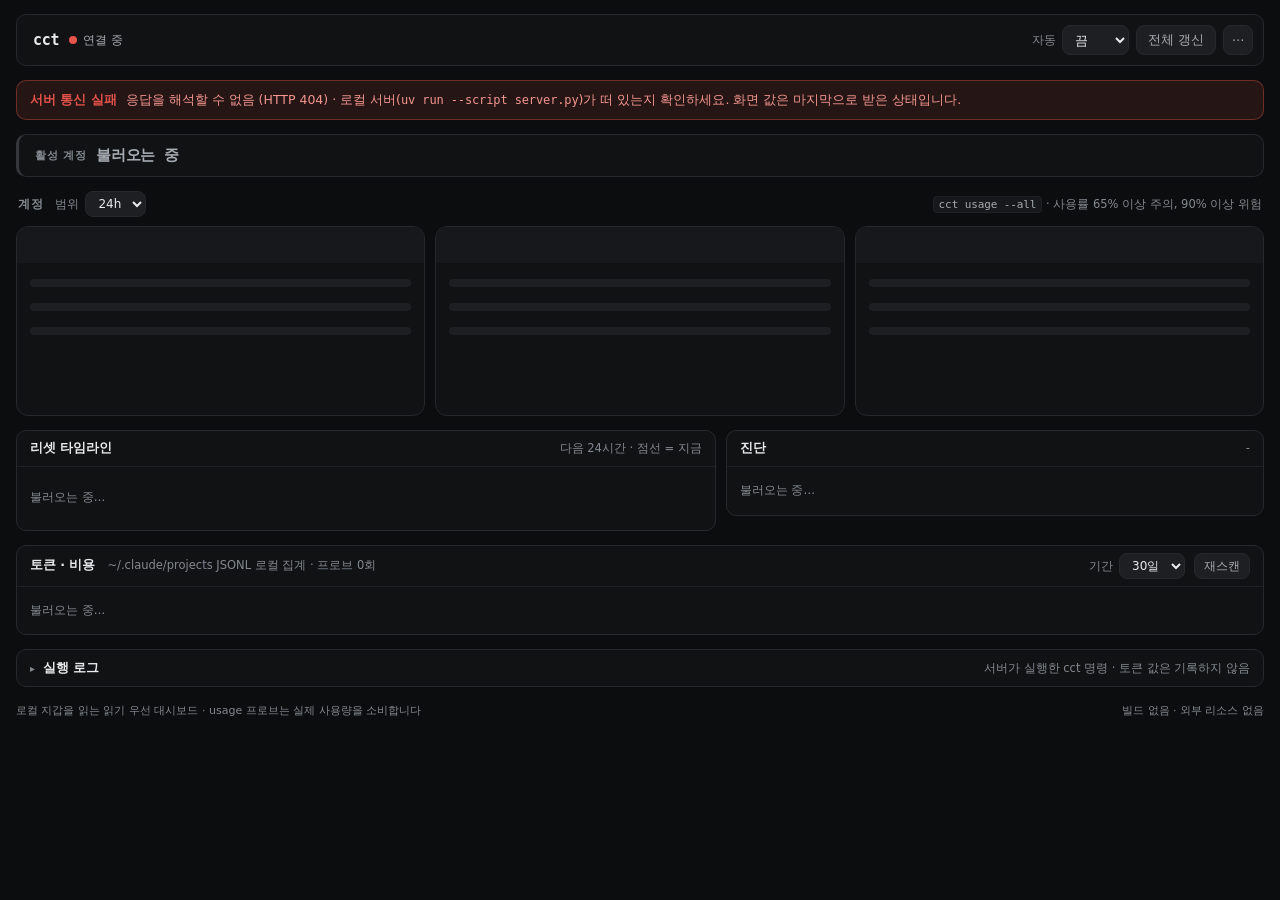
==== dashboard/web/index.html @ 80ccae63 "feat(dashboard): 사용률 히스토리·임계치 알림·JSONL 토큰 분석 (v0.2.0) 나중 티어로 미뤄 뒀던 3개 기능을 서버·웹에 얹는다. cct.sh 와 기존 API" ====
<!doctype html>
<html lang="ko">
<head>
<meta charset="utf-8">
<meta name="viewport" content="width=device-width, initial-scale=1">
<meta name="color-scheme" content="dark">
<meta name="theme-color" content="#0C0D0E">
<title>cct dashboard</title>
<link rel="icon" href="data:,">
<link rel="stylesheet" href="app.css">
</head>
<body>
<!-- Beszel 계열 리팩터링 (2026-09-16)
     상단 바 → 활성 계정 바 → 계정 카드 그리드 → 리셋/진단 → 실행 로그(접힘).
     데이터 계약(/api/state)과 액션 엔드포인트는 그대로다. -->
<div class="app">

  <header class="topbar">
    <div class="brand">
      <span class="wordmark">cct</span>
      <span class="conn" id="conn"><i class="dot idle"></i><span>연결 중</span></span>
    </div>
    <div class="tmeta" id="tmeta"></div>
    <div class="tctl">
      <label class="selwrap" for="sel-auto">자동
        <select id="sel-auto" title="자동 갱신 주기 - 프로브는 실제 사용량을 소비합니다">
          <option value="0">끔</option><option value="15">15분</option><option value="30">30분</option><option value="60">60분</option>
        </select>
      </label>
      <button class="btn" id="btn-refresh" title="cct usage --all - 등록된 모든 계정을 실프로브">전체 갱신</button>
      <details class="menu" id="menu-settings">
        <summary class="btn icon" title="설정" aria-label="설정" role="button">&#8943;</summary>
        <div class="pop">
          <button class="mi" id="btn-off" type="button">활성 해제 <span class="mono">cct off</span></button>
          <div class="sep"></div>
          <label class="mi swlabel"><input type="checkbox" id="chk-write"><span>쓰기 모드</span></label>
          <p class="note">켜면 계정 등록·이름변경·삭제가 보입니다. 토큰 값은 어떤 화면·로그에도 표시하지 않습니다.</p>
          <div class="sep"></div>
          <div class="mi setrow"><span>주의 임계</span><span class="setin"><input type="number" id="in-warn" min="1" max="98" step="1" title="1-98 - 위험 임계보다 작아야 합니다"><i>%</i></span></div>
          <div class="mi setrow"><span>위험 임계</span><span class="setin"><input type="number" id="in-crit" min="2" max="99" step="1" title="2-99 - 주의 임계보다 커야 합니다"><i>%</i></span></div>
          <div class="mi setrow"><span>macOS 알림</span><select id="sel-notify" title="임계 교차·프로브 실패 시 macOS 알림">
            <option value="off">끔</option><option value="crit">위험만</option><option value="warn">주의부터</option>
          </select></div>
          <p class="note">임계는 카드 색·배지·알림 스트립·macOS 알림이 함께 씁니다. 입력을 벗어나면 저장됩니다.</p>
        </div>
      </details>
    </div>
  </header>

  <section class="alertstrip" id="alertstrip" hidden></section>

  <div class="alert" id="err" hidden></div>

  <section class="activebar none" id="activebar">
    <div class="ab-main">
      <span class="ab-eyebrow">활성 계정</span>
      <span class="ab-label">불러오는 중</span>
    </div>
  </section>

  <section class="block">
    <div class="block-head">
      <div class="bh-left">
        <h2>계정</h2>
        <label class="selwrap" for="sel-hist">범위
          <select id="sel-hist" title="스파크라인 기간 - 저장된 히스토리만 읽습니다 (프로브 0회)">
            <option value="24" selected>24h</option><option value="48">48h</option><option value="168">7d</option>
          </select>
        </label>
      </div>
      <span class="hint" id="cards-hint"><code>cct usage --all</code> · 사용률 65% 이상 주의, 90% 이상 위험</span>
    </div>
    <div class="grid" id="cards">
      <div class="sk"><i></i><i></i><i></i><i></i></div>
      <div class="sk"><i></i><i></i><i></i><i></i></div>
      <div class="sk"><i></i><i></i><i></i><i></i></div>
    </div>
  </section>

  <section class="block cols">
    <div class="panel">
      <div class="p-head"><h3>리셋 타임라인</h3><span class="hint">다음 24시간 · 점선 = 지금</span></div>
      <div class="p-body">
        <div id="timeline"><p class="hint">불러오는 중…</p></div>
        <div class="legend" id="tl-legend"></div>
      </div>
    </div>
    <div class="panel">
      <div class="p-head"><h3>진단</h3><span class="hint" id="diag-sum">-</span></div>
      <div class="p-body"><div class="diag" id="doctor"><p class="hint">불러오는 중…</p></div></div>
      <div class="kvline" id="wallet-meta"></div>
    </div>
  </section>

  <section class="block">
    <div class="panel tok">
      <div class="p-head">
        <h3>토큰 · 비용</h3>
        <span class="hint">~/.claude/projects JSONL 로컬 집계 · 프로브 0회</span>
        <div class="tok-ctl">
          <span class="hint" id="tok-scanned"></span>
          <label class="selwrap" for="sel-tok-days">기간
            <select id="sel-tok-days">
              <option value="7">7일</option><option value="30" selected>30일</option><option value="60">60일</option>
            </select>
          </label>
          <button class="btn sm" id="btn-tok-scan" title="~/.claude/projects JSONL 을 다시 읽어 집계합니다 - 디스크 읽기만">재스캔</button>
        </div>
      </div>
      <div class="p-body tok-body" id="tok-body"><p class="hint">불러오는 중…</p></div>
    </div>
  </section>

  <details class="logblock" id="logblock">
    <summary>실행 로그 <span class="hint">서버가 실행한 cct 명령 · 토큰 값은 기록하지 않음</span></summary>
    <ul class="loglist" id="log"></ul>
  </details>

  <footer>
    <span>로컬 지갑을 읽는 읽기 우선 대시보드 · usage 프로브는 실제 사용량을 소비합니다</span>
    <span>빌드 없음 · 외부 리소스 없음</span>
  </footer>
</div>
<div class="toast" id="toast"></div>
<script src="app.js"></script>
</body>
</html>
---- dashboard/web/app.css ----
/* cct dashboard - Beszel 계열 시각 언어 (2026-09-16)
   원칙: 배경과 카드 표면의 명도 차를 최소로 두고 hairline 으로 면을 나눈다.
   강조색(테라코타)은 활성 계정과 주 액션 한 곳에만 쓴다.
   사용률은 얇은 수평 바 + 왼쪽 고정폭 숫자로 계정 간 비교가 되게 정렬한다.
   외부 리소스 0 - 시스템 폰트만 사용한다. 그림자·블러·그라디언트 없음. */
:root{
  /* 표면 - 거의 검은 배경 위에 한 단계 밝은 카드 */
  --bg:#0C0D0E; --surface:#111214; --surface-2:#17181B; --surface-3:#1D1F22;
  --line:#26282C; --line-soft:#1F2125; --line-strong:#34383D;
  /* 텍스트 - 순백 금지 */
  --fg:#E9EBED; --fg-2:#A7ADB4; --fg-dim:#828990;
  /* 강조 - Claude 계열 테라코타. 활성·주 액션 전용 */
  --accent:#D97757; --accent-hi:#E68B6C; --accent-tint:rgba(217,119,87,.13); --accent-line:rgba(217,119,87,.42);
  /* 의미 색 - 임계값 65 / 90 */
  --ok:#43A65F; --warn:#D8A21C; --bad:#E5544B;
  --ok-tint:rgba(67,166,95,.12); --warn-tint:rgba(216,162,28,.12); --bad-tint:rgba(229,84,75,.12);
  --font:-apple-system,BlinkMacSystemFont,"SF Pro Text","Segoe UI",Pretendard,"Apple SD Gothic Neo","Malgun Gothic",system-ui,sans-serif;
  --mono:ui-monospace,"SF Mono",SFMono-Regular,Menlo,"Cascadia Mono",Consolas,monospace;
  --r-card:12px; --r-panel:10px; --r-ctl:8px; --r-bar:6px; --r-pill:999px;
  --t:.14s cubic-bezier(.4,0,.2,1);
}
*{box-sizing:border-box}
html{-webkit-text-size-adjust:100%;color-scheme:dark}
html,body{margin:0;background:var(--bg);color:var(--fg);font:400 13px/1.5 var(--font);-webkit-font-smoothing:antialiased;font-variant-numeric:tabular-nums}
body{min-height:100vh}
.mono,code{font-family:var(--mono);font-size:12px;letter-spacing:-.01em}
::selection{background:var(--accent-tint);color:var(--fg)}
:focus-visible{outline:2px solid var(--accent);outline-offset:1px}
h1,h2,h3{margin:0;font-weight:600}

/* ── 컨트롤 ───────────────────────────────────────────────────────── */
.btn{font:500 12.5px/1 var(--font);color:var(--fg-2);background:var(--surface-3);border:1px solid var(--line);border-radius:var(--r-ctl);height:30px;padding:0 11px;cursor:pointer;display:inline-flex;align-items:center;justify-content:center;gap:6px;white-space:nowrap;transition:var(--t);transition-property:background-color,border-color,color}
.btn:hover:not(:disabled){background:#232629;border-color:var(--line-strong);color:var(--fg)}
.btn:disabled{opacity:.42;cursor:not-allowed}
.btn.sm{height:26px;padding:0 9px;font-size:12px}
.btn.icon{width:30px;padding:0}
.btn.sm.icon{width:26px}
.btn.accent{color:#1A0E08;background:var(--accent);border-color:transparent;font-weight:600}
.btn.accent:hover:not(:disabled){background:var(--accent-hi);border-color:transparent;color:#1A0E08}
.btn.ghost{background:transparent}
.btn.ghost:hover:not(:disabled){background:var(--surface-3)}
.btn.link-accent{color:var(--accent);border-color:var(--accent-line);background:transparent}
.btn.link-accent:hover:not(:disabled){background:var(--accent-tint);border-color:var(--accent);color:var(--accent-hi)}
.btn.danger{color:var(--bad)}
.btn.danger:hover:not(:disabled){background:var(--bad-tint);border-color:rgba(229,84,75,.4);color:var(--bad)}
select,input[type=text],input[type=password]{font:400 12.5px/1 var(--font);color:var(--fg);background:var(--surface-3);border:1px solid var(--line);border-radius:var(--r-ctl);height:30px;padding:0 8px;transition:var(--t);transition-property:border-color}
select:hover,input:hover{border-color:var(--line-strong)}
input::placeholder{color:var(--fg-dim)}
input[type=checkbox]{accent-color:var(--accent);width:14px;height:14px;margin:0}

/* ── 셸 ───────────────────────────────────────────────────────────── */
.app{max-width:1440px;margin:0 auto;padding:14px 16px 40px;display:flex;flex-direction:column;gap:14px}

/* 상단 바 - 떠 있는 카드형, 높이 52px, sticky·blur 없음 */
.topbar{display:flex;align-items:center;gap:10px 14px;min-height:52px;padding:8px 10px 8px 16px;background:var(--surface);border:1px solid var(--line);border-radius:var(--r-panel);flex-wrap:wrap}
.brand{display:flex;align-items:center;gap:10px;min-width:0}
.wordmark{font:600 15px/1 var(--mono);letter-spacing:-.02em;color:var(--fg)}
.conn{display:inline-flex;align-items:center;gap:6px;font-size:12px;color:var(--fg-2);white-space:nowrap}
.conn .bind{font-family:var(--mono);font-size:11.5px;color:var(--fg-dim)}
.tmeta{display:flex;align-items:center;gap:8px 14px;flex-wrap:wrap;min-width:0;font-size:12px;color:var(--fg-dim)}
.tmeta .item{display:inline-flex;align-items:center;gap:5px;white-space:nowrap}
.tmeta .item b{color:var(--fg-2);font-weight:500;font-family:var(--mono);font-size:11.5px}
.tmeta .item.hot b{color:var(--warn)}
.tctl{margin-left:auto;display:flex;align-items:center;gap:7px;flex-wrap:wrap}
.selwrap{display:inline-flex;align-items:center;gap:6px;font-size:12px;color:var(--fg-dim);white-space:nowrap}

/* 상태 점 - 8px, 색 + 텍스트를 항상 함께 쓴다 */
.dot{width:8px;height:8px;border-radius:50%;background:var(--fg-dim);flex:none;display:inline-block}
.dot.live{background:var(--ok)} .dot.fake{background:var(--warn)} .dot.off{background:var(--bad)}
.dot.on{background:var(--accent)} .dot.ok{background:var(--ok)} .dot.warn{background:var(--warn)} .dot.bad{background:var(--bad)}
.dot.idle{background:transparent;box-shadow:inset 0 0 0 1.5px var(--fg-dim)}

/* 드롭다운 메뉴 - details 기반 */
.menu{position:relative}
.menu>summary{list-style:none;cursor:pointer}
.menu>summary::-webkit-details-marker{display:none}
.menu[open]>summary{background:#232629;border-color:var(--line-strong);color:var(--fg)}
.pop{position:absolute;right:0;top:calc(100% + 6px);z-index:60;min-width:214px;background:var(--surface);border:1px solid var(--line-strong);border-radius:var(--r-panel);padding:5px;display:flex;flex-direction:column;gap:1px}
.pop .mi{display:flex;align-items:center;gap:8px;width:100%;height:30px;padding:0 9px;border:0;border-radius:6px;background:transparent;color:var(--fg-2);font:500 12.5px/1 var(--font);cursor:pointer;text-align:left;white-space:nowrap;transition:var(--t);transition-property:background-color,color}
.pop .mi:hover{background:var(--surface-2);color:var(--fg)}
.pop .mi:disabled{opacity:.4;cursor:not-allowed}
.pop .mi .mono{margin-left:auto;padding-left:14px;color:var(--fg-dim);font-size:11px}
.pop .mi.danger{color:var(--bad)}
.pop .mi.danger:hover{background:var(--bad-tint)}
.pop .sep{height:1px;background:var(--line);margin:4px 0}
.pop .note{margin:2px 5px 4px;font-size:11px;line-height:1.45;color:var(--fg-dim);white-space:normal}
/* 설정 메뉴의 입력 행 - 버튼(.mi) 레이아웃만 빌리고 호버·커서는 끈다 */
.pop .setrow{cursor:default}
.pop .setrow:hover{background:transparent;color:var(--fg-2)}
.pop .setrow>span:first-child{flex:1;white-space:nowrap}
.setin{display:inline-flex;align-items:center;gap:4px;color:var(--fg-dim)}
.setin i{font-style:normal;font-size:11px}
.pop .setrow input[type=number]{width:56px;height:24px;padding:0 7px;text-align:right;background:var(--surface-3);border:1px solid var(--line);border-radius:6px;color:var(--fg);font:500 12px/1 var(--mono);transition:var(--t);transition-property:border-color}
.pop .setrow input[type=number]:hover{border-color:var(--line-strong)}
.pop .setrow select{height:24px;font-size:12px;padding:0 6px}

/* ── 알림 ─────────────────────────────────────────────────────────── */
.alert{display:flex;align-items:flex-start;gap:9px;padding:10px 13px;border:1px solid rgba(229,84,75,.38);background:var(--bad-tint);border-radius:var(--r-panel);color:#F3968F;font-size:12.5px;line-height:1.45}
.alert b{color:var(--bad);font-weight:600}
.alert[hidden]{display:none}

/* ── 알림 스트립 - 활성 임계 교차·프로브 실패 (crit 우선 정렬은 서버) ── */
.alertstrip{display:flex;align-items:center;gap:6px 9px;flex-wrap:wrap;padding:8px 12px;background:var(--surface);border:1px solid rgba(216,162,28,.38);border-radius:var(--r-panel)}
.alertstrip.crit{border-color:rgba(229,84,75,.42)}
.alertstrip[hidden]{display:none}
.as-head{flex:none;font:600 10.5px/22px var(--font);letter-spacing:.07em;text-transform:uppercase}
.as-head.warn{color:var(--warn)} .as-head.bad{color:var(--bad)}
.as-list{display:flex;align-items:center;gap:6px;flex-wrap:wrap;min-width:0;flex:1 1 auto}
.apill{display:inline-flex;align-items:center;height:22px;padding:0 9px;border-radius:var(--r-pill);border:1px solid;font:600 11px/1 var(--mono);letter-spacing:-.01em;white-space:nowrap}
.apill.warn{color:var(--warn);border-color:rgba(216,162,28,.4);background:var(--warn-tint)}
.apill.bad{color:var(--bad);border-color:rgba(229,84,75,.4);background:var(--bad-tint)}
.ahist{flex:none;margin-left:auto}
.ahist .pop{min-width:272px;max-width:min(88vw,380px)}
.aev{display:flex;align-items:baseline;gap:8px;padding:5px 8px;font:400 11px/1.4 var(--mono);color:var(--fg-2)}
.aev+.aev{border-top:1px solid var(--line-soft)}
.aev .t{flex:none;color:var(--fg-dim)}
.aev .lv{flex:none;font-weight:600}
.aev .lv.ok{color:var(--ok)} .aev .lv.warn{color:var(--warn)} .aev .lv.bad{color:var(--bad)}
.aev .w{min-width:0;overflow:hidden;text-overflow:ellipsis;white-space:nowrap}

/* ── 활성 계정 바 ─────────────────────────────────────────────────── */
.activebar{display:flex;align-items:center;gap:10px 20px;flex-wrap:wrap;padding:12px 16px;background:var(--surface);border:1px solid var(--line);border-radius:var(--r-panel);border-left:3px solid var(--accent)}
.activebar.none{border-left-color:var(--line-strong)}
.ab-main{display:flex;align-items:center;gap:10px;min-width:0;flex-wrap:wrap}
.ab-eyebrow{font-size:10.5px;font-weight:600;letter-spacing:.07em;text-transform:uppercase;color:var(--fg-dim)}
.ab-label{font:600 20px/1.1 var(--mono);letter-spacing:-.02em;color:var(--accent)}
.activebar.none .ab-label{color:var(--fg-2);font-size:15px}
.ab-live{display:flex;align-items:center;gap:5px 14px;flex-wrap:wrap;font-size:12px;color:var(--fg-dim);min-width:0}
.ab-live .lk{display:inline-flex;align-items:baseline;gap:5px;white-space:nowrap}
.ab-live .lk b{font:500 12.5px/1 var(--mono);color:var(--fg-2)}
.ab-live .lk span{font:400 11px/1 var(--mono);color:var(--fg-dim)}
.ab-live .lk.stale b{color:var(--warn)}
.ab-act{margin-left:auto;display:flex;align-items:center;gap:8px;flex-wrap:wrap}
.ab-rec{font-size:12px;color:var(--fg-dim);text-align:right;line-height:1.45;min-width:0}
.ab-rec b{color:var(--fg-2);font-weight:500;font-family:var(--mono)}
.divider{width:1px;height:20px;background:var(--line);flex:none}

/* ── 블록 ─────────────────────────────────────────────────────────── */
.block{display:flex;flex-direction:column;gap:9px}
.block-head{display:flex;align-items:baseline;justify-content:space-between;gap:6px 14px;flex-wrap:wrap;padding:0 2px}
.block-head h2{font-size:12px;font-weight:600;letter-spacing:.06em;text-transform:uppercase;color:var(--fg-dim)}
.bh-left{display:flex;align-items:center;gap:12px;min-width:0}
.bh-left select{height:26px;font-size:12px}
.hint{font-size:11.5px;color:var(--fg-dim);line-height:1.45}
.hint code{background:var(--surface-2);border:1px solid var(--line-soft);border-radius:4px;padding:1px 5px;font-size:11px;color:var(--fg-2)}

/* ── 계정 카드 그리드 - 1 / 2 / 3 열, 모든 카드 같은 높이 ──────────── */
.grid{display:grid;grid-template-columns:1fr;gap:10px}
@media (min-width:660px){.grid{grid-template-columns:repeat(2,minmax(0,1fr))}}
@media (min-width:1080px){.grid{grid-template-columns:repeat(3,minmax(0,1fr))}}

.acct{display:flex;flex-direction:column;background:var(--surface);border:1px solid var(--line);border-radius:var(--r-card);overflow:hidden;transition:var(--t);transition-property:border-color}
.acct:hover{border-color:var(--line-strong)}
.acct.is-active{border-color:var(--accent-line)}
.acct.is-active:hover{border-color:var(--accent)}
.acct.is-dim .ac-metrics{opacity:.72}

/* 카드 헤더 - 얇은 띠 */
.ac-head{display:flex;align-items:center;gap:7px;min-height:36px;padding:6px 6px 6px 13px;background:var(--surface-2);border-bottom:1px solid var(--line-soft)}
.ac-head .lbl{font:600 13.5px/1.2 var(--mono);letter-spacing:-.01em;color:var(--fg);overflow:hidden;text-overflow:ellipsis;white-space:nowrap;min-width:0;max-width:11ch}
.acct.is-active .ac-head .lbl{color:var(--accent)}
.ac-badges{display:flex;align-items:center;gap:4px;flex-wrap:wrap;min-width:0}
.ac-head .menu{margin-left:auto;flex:none}

.badge{display:inline-flex;align-items:center;gap:4px;height:19px;padding:0 7px;border-radius:var(--r-pill);border:1px solid var(--line-strong);font:600 10.5px/1 var(--font);letter-spacing:.02em;color:var(--fg-dim);white-space:nowrap;max-width:100%;overflow:hidden;text-overflow:ellipsis}
.badge.acc{color:var(--accent);border-color:var(--accent-line);background:var(--accent-tint)}
.badge.ok{color:var(--ok);border-color:rgba(67,166,95,.4);background:var(--ok-tint)}
.badge.warn{color:var(--warn);border-color:rgba(216,162,28,.4);background:var(--warn-tint)}
.badge.bad{color:var(--bad);border-color:rgba(229,84,75,.4);background:var(--bad-tint)}

/* 미터 - [키 24] [값 40] [바 1fr] [리셋 106] 한 줄 30px, 모든 카드가 같은 좌표 */
.ac-metrics{flex:1 0 auto;display:flex;flex-direction:column}
.m{display:grid;grid-template-columns:24px 40px minmax(0,1fr) 126px;align-items:center;column-gap:9px;height:30px;padding:0 13px;border-bottom:1px solid var(--line-soft)}
.m .mk{font:500 11px/1 var(--mono);color:var(--fg-dim);letter-spacing:.02em}
.m .mk.warn,.m .mv.warn{color:var(--warn)}
.m .mk.bad,.m .mv.bad{color:var(--bad)}
.m .mv{font:500 12.5px/1 var(--mono);text-align:right;color:var(--fg);letter-spacing:-.02em}
.m .mv.na{color:var(--fg-dim)}
.m .mr{font:400 10.5px/1.25 var(--mono);text-align:right;color:var(--fg-dim);letter-spacing:-.02em;overflow:hidden;text-overflow:ellipsis;white-space:nowrap}
.m .mr.flag{color:var(--warn)}
.m .mr.bad{color:var(--bad)}
.track{height:8px;border-radius:var(--r-bar);background:var(--surface-3);box-shadow:inset 0 0 0 1px var(--line-soft);overflow:hidden}
.track>i{display:block;height:100%;border-radius:var(--r-bar);background:var(--ok)}
.track>i.w{background:var(--warn)} .track>i.c{background:var(--bad)} .track>i.n{background:var(--fg-dim)}
.track.na{background:transparent;box-shadow:inset 0 0 0 1px var(--line)}

/* 카드 상태 메모 - 미프로브·무효·미등록 */
.ac-note{padding:9px 13px;font-size:11.5px;line-height:1.5;color:var(--fg-dim);border-bottom:1px solid var(--line-soft)}
.ac-note.bad{color:#E39089}
.ac-note code{background:var(--surface-2);border:1px solid var(--line-soft);border-radius:4px;padding:1px 5px;color:var(--fg-2)}

/* 카드 스파크라인 - 7d 주황 · 5h 회색, 가로 기준선은 주의/위험 임계 */
.spark{padding:6px 13px 7px;border-bottom:1px solid var(--line-soft)}
.spark svg{display:block;width:100%;height:34px}
.spark .sp7{fill:none;stroke:var(--accent);stroke-width:1.6;stroke-linecap:round;stroke-linejoin:round;vector-effect:non-scaling-stroke}
.spark .sp5{fill:none;stroke:var(--fg-dim);stroke-width:1;opacity:.7;stroke-linecap:round;stroke-linejoin:round;vector-effect:non-scaling-stroke}
.spark .gw{stroke:var(--warn);stroke-width:1;opacity:.2;vector-effect:non-scaling-stroke}
.spark .gc{stroke:var(--bad);stroke-width:1;opacity:.2;vector-effect:non-scaling-stroke}

/* 카드 푸터 */
.ac-meta{display:flex;align-items:center;gap:4px 12px;flex-wrap:wrap;padding:8px 13px;font-size:11px;color:var(--fg-dim);border-bottom:1px solid var(--line-soft)}
.ac-meta .mi{display:inline-flex;align-items:center;gap:5px;min-width:0}
.ac-meta b{font-weight:500;color:var(--fg-2);font-family:var(--mono);font-size:11px;overflow:hidden;text-overflow:ellipsis;white-space:nowrap}
.ac-meta .mi span{font-size:10.5px;color:var(--fg-dim)}
.ac-meta b.ok{color:var(--ok)} .ac-meta b.bad{color:var(--bad)} .ac-meta b.warn{color:var(--warn)}
.ac-act{display:flex;align-items:center;gap:6px;padding:9px 13px;margin-top:auto;flex-wrap:wrap}

/* ── 하단 패널 ────────────────────────────────────────────────────── */
.cols{display:grid;grid-template-columns:1fr;gap:10px;align-items:start}
@media (min-width:980px){.cols{grid-template-columns:minmax(0,1.3fr) minmax(0,1fr)}}
.panel{background:var(--surface);border:1px solid var(--line);border-radius:var(--r-panel);display:flex;flex-direction:column;overflow:hidden}
.p-head{display:flex;align-items:center;gap:6px 12px;min-height:36px;padding:7px 13px;border-bottom:1px solid var(--line-soft);flex-wrap:wrap}
.p-head h3{font-size:12.5px;font-weight:600;color:var(--fg)}
.p-head .hint{margin-left:auto;text-align:right}
.p-body{padding:11px 13px 12px}
.p-body>.hint,.diag>.hint{margin:0;padding:4px 0}

/* 진단 - PASS 압축, WARN/FAIL 노출 */
.diag{display:flex;flex-direction:column;gap:5px}
.diag-row{display:grid;grid-template-columns:34px 74px minmax(0,1fr);align-items:baseline;column-gap:9px;padding:6px 8px;border-radius:7px;background:var(--surface-2);font-size:11.5px;line-height:1.45;border:1px solid transparent}
.diag-row .ic{font:700 9.5px/1.5 var(--font);text-align:left;letter-spacing:.04em;color:var(--fg-dim)}
.diag-row .nm{font:500 11.5px/1.4 var(--mono);color:var(--fg-2);overflow:hidden;text-overflow:ellipsis}
.diag-row .ds{color:var(--fg-dim);overflow-wrap:anywhere}
.diag-row.WARN{background:var(--warn-tint);border-color:rgba(216,162,28,.3)}
.diag-row.WARN .ic,.diag-row.WARN .nm{color:var(--warn)}
.diag-row.FAIL{background:var(--bad-tint);border-color:rgba(229,84,75,.32)}
.diag-row.FAIL .ic,.diag-row.FAIL .nm{color:var(--bad)}
.diag-row.PASS .ic{color:var(--ok)}
.fold{border:0;padding:0;background:none}
.fold>summary{list-style:none;cursor:pointer;display:inline-flex;align-items:center;gap:6px;font-size:11.5px;color:var(--fg-dim);padding:5px 2px;transition:var(--t);transition-property:color}
.fold>summary::-webkit-details-marker{display:none}
.fold>summary:hover{color:var(--fg-2)}
.fold>summary::before{content:"\25B8";font-size:10px;line-height:1;transition:transform var(--t)}
.fold[open]>summary::before{transform:rotate(90deg)}
.fold-body{display:flex;flex-direction:column;gap:5px;padding-top:5px}
.kvline{display:flex;flex-wrap:wrap;gap:4px 14px;padding:10px 13px;border-top:1px solid var(--line-soft);font-size:11px;color:var(--fg-dim);margin-top:auto}
.kvline:empty{display:none}
.kvline .kv{display:inline-flex;align-items:baseline;gap:5px;min-width:0}
.kvline b{font:500 11px/1.4 var(--mono);color:var(--fg-2);overflow-wrap:anywhere}

/* ── 토큰·비용 패널 - JSONL 로컬 집계 ─────────────────────────────── */
.tok .p-head .hint{margin-left:0}
.tok-ctl{margin-left:auto;display:flex;align-items:center;gap:9px;flex-wrap:wrap}
.tok-ctl select{height:26px;font-size:12px}
.tok-ctl #tok-scanned{font-family:var(--mono);font-size:11px;white-space:nowrap}
.tok-body{display:grid;grid-template-columns:1fr;gap:12px 18px;align-items:start}
@media (min-width:980px){.tok-body{grid-template-columns:minmax(0,1fr) minmax(0,1.08fr)}}
.tok-note{display:flex;align-items:center;gap:8px;font-size:12px;color:var(--fg-2);padding:4px 0}
.tchips{display:flex;gap:8px;flex-wrap:wrap}
.tchip{flex:1 1 110px;min-width:0;display:flex;flex-direction:column;gap:2px;padding:8px 11px 9px;background:var(--surface-2);border:1px solid var(--line-soft);border-radius:8px}
.tchip .tk{font:600 10.5px/1.4 var(--font);letter-spacing:.05em;text-transform:uppercase;color:var(--fg-dim);white-space:nowrap}
.tchip b{font:600 15.5px/1.15 var(--mono);letter-spacing:-.02em;color:var(--fg)}
.tchip .sub{font:400 10.5px/1.4 var(--mono);color:var(--fg-dim);white-space:nowrap;overflow:hidden;text-overflow:ellipsis}
.tok-chart{display:flex;align-items:flex-end;gap:2px;height:72px;margin-top:11px;border-bottom:1px solid var(--line)}
.tok-chart i{flex:1 1 0;min-width:1px;background:#41464C;border-radius:1.5px 1.5px 0 0}
.tok-chart i:hover{background:var(--fg-dim)}
.tok-chart i.zero{background:var(--surface-3)}
.tok-chart i.now{background:var(--accent)}
.tok-chart i.now:hover{background:var(--accent-hi)}
.tok-axis{display:flex;justify-content:space-between;font:400 10px/1.8 var(--mono);color:var(--fg-dim)}
.tok-table{width:100%;border-collapse:collapse;font:400 11.5px/1.35 var(--mono)}
.tok-table th{font:600 10.5px/1.4 var(--font);letter-spacing:.04em;color:var(--fg-dim);text-align:right;padding:2px 8px 6px;border-bottom:1px solid var(--line);white-space:nowrap}
.tok-table th:first-child{text-align:left;padding-left:2px}
.tok-table td{padding:6px 8px;text-align:right;color:var(--fg-2);border-bottom:1px solid var(--line-soft);white-space:nowrap}
.tok-table td.tm{text-align:left;color:var(--fg);max-width:236px;overflow:hidden;text-overflow:ellipsis;padding-left:2px}
.tok-table td.tc{color:var(--fg)}
.tok-table tr.sum td{border-bottom:0;border-top:1px solid var(--line);color:var(--fg)}
.tok-table tr.sum td.tm{color:var(--fg-dim);font:600 10.5px/1.4 var(--font);letter-spacing:.04em;text-transform:uppercase}
.tok-table .cx{display:none}
.tok-unk{margin:8px 0 0;padding:0 2px}

/* 리셋 타임라인 */
.tl-axis{position:relative;height:16px;margin-left:58px;border-bottom:1px solid var(--line-soft);font:400 10px/16px var(--mono);color:var(--fg-dim)}
.tl-axis span{position:absolute;top:0;transform:translateX(-50%)}
.tl-axis span:first-child{transform:none}
.tl-axis span:last-child{transform:translateX(-100%)}
.tl-row{display:grid;grid-template-columns:58px minmax(0,1fr);align-items:center;height:24px;font:500 11px/1 var(--mono);border-bottom:1px solid var(--line-soft)}
.tl-row:last-child{border-bottom:0}
.tl-row .who{color:var(--fg-2);overflow:hidden;text-overflow:ellipsis;white-space:nowrap;padding-right:6px}
.tl-row.act .who{color:var(--accent)}
.tl-track{position:relative;height:100%;border-left:1px dashed var(--line-strong)}
.tl-dot{position:absolute;width:9px;height:9px;border-radius:50%;transform:translate(-50%,-50%);border:2px solid var(--surface)}
.tl-dot.d5{background:var(--fg-2);top:50%} .tl-dot.d7{background:var(--accent);top:30%} .tl-dot.df{background:var(--warn);top:70%}
.legend{display:flex;flex-wrap:wrap;gap:5px 12px;align-items:center;font-size:11px;color:var(--fg-dim);margin-top:9px;line-height:1.5}
.legend i{display:inline-block;width:8px;height:8px;border-radius:50%;margin-right:5px;vertical-align:-1px}
.legend i.d5{background:var(--fg-2)} .legend i.d7{background:var(--accent)} .legend i.df{background:var(--warn)}

/* 실행 로그 - 기본 접힘 */
.logblock{background:var(--surface);border:1px solid var(--line);border-radius:var(--r-panel);overflow:hidden}
.logblock>summary{list-style:none;cursor:pointer;display:flex;align-items:center;gap:8px;min-height:36px;padding:7px 13px;font-size:12.5px;font-weight:600;color:var(--fg);transition:var(--t);transition-property:background-color}
.logblock>summary::-webkit-details-marker{display:none}
.logblock>summary:hover{background:var(--surface-2)}
.logblock>summary::before{content:"\25B8";font-size:10px;color:var(--fg-dim);transition:transform var(--t)}
.logblock[open]>summary{border-bottom:1px solid var(--line-soft)}
.logblock[open]>summary::before{transform:rotate(90deg)}
.logblock>summary .hint{margin-left:auto;font-weight:400}
.loglist{margin:0;padding:2px 0;list-style:none;max-height:280px;overflow:auto;font:400 11.5px/1.4 var(--mono)}
.loglist li{display:flex;align-items:center;gap:10px;padding:5px 13px;color:var(--fg-2)}
.loglist li+li{border-top:1px solid var(--line-soft)}
.loglist .t{width:60px;flex:none;color:var(--fg-dim)}
.loglist .c{flex:1;min-width:0;color:var(--fg);overflow-wrap:anywhere}
.loglist .rc{width:42px;flex:none;text-align:right;color:var(--ok)}
.loglist .rc.bad{color:var(--bad)}
.loglist .ms{width:52px;flex:none;text-align:right;color:var(--fg-dim)}

/* ── 쓰기 모드 ────────────────────────────────────────────────────── */
.write-only{display:none!important}
body.write .write-only{display:flex!important}
.acct.add{display:none;background:transparent;border-style:dashed}
body.write .acct.add{display:flex}
.acct.add form{display:flex;flex-direction:column;gap:8px;padding:12px 13px}
.acct.add input[type=text],.acct.add input[type=password]{width:100%}
.acct.add .row{display:flex;align-items:center;gap:8px;flex-wrap:wrap}
.acct.add .note{font-size:11px;color:var(--fg-dim);line-height:1.45}
.acct.add .swlabel{font-size:11px}
.swlabel{display:flex;align-items:center;gap:8px;cursor:pointer}

/* ── 빈 상태 · 로딩 스켈레톤 ──────────────────────────────────────── */
.empty{grid-column:1/-1;display:flex;flex-direction:column;align-items:center;justify-content:center;gap:7px;padding:36px 20px;text-align:center;background:var(--surface);border:1px dashed var(--line-strong);border-radius:var(--r-card);color:var(--fg-dim);font-size:12.5px;line-height:1.6}
.empty b{color:var(--fg-2);font-size:13.5px;font-weight:600}
.empty code{background:var(--surface-2);border:1px solid var(--line-soft);border-radius:4px;padding:2px 6px;color:var(--fg-2)}
.sk{background:var(--surface);border:1px solid var(--line);border-radius:var(--r-card);min-height:190px;overflow:hidden}
.sk i{display:block;height:8px;margin:16px 13px;border-radius:var(--r-bar);background:var(--surface-3);animation:pulse 1.5s ease-in-out infinite}
.sk i:first-child{height:36px;margin:0;border-radius:0;background:var(--surface-2);animation:none}
.sk i:nth-child(3){animation-delay:.12s} .sk i:nth-child(4){animation-delay:.24s}
@keyframes pulse{0%,100%{opacity:.5}50%{opacity:1}}

/* ── 토스트 · 스피너 · 푸터 ───────────────────────────────────────── */
.toast{position:fixed;left:50%;bottom:22px;transform:translateX(-50%);z-index:200;background:var(--surface-3);border:1px solid var(--line-strong);border-radius:var(--r-panel);padding:9px 14px;font-size:12.5px;font-weight:500;color:var(--fg);opacity:0;transition:opacity var(--t);pointer-events:none;max-width:92vw;text-align:center}
.toast.show{opacity:1}
.toast.bad{border-color:rgba(229,84,75,.5);color:#F3968F}
.spin{display:inline-block;width:10px;height:10px;border:1.5px solid currentColor;border-top-color:transparent;border-radius:50%;animation:sp .7s linear infinite;opacity:.8}
@keyframes sp{to{transform:rotate(360deg)}}
footer{display:flex;flex-wrap:wrap;gap:5px 16px;justify-content:space-between;padding-top:2px;font-size:11px;color:var(--fg-dim)}

/* ── 반응형 ───────────────────────────────────────────────────────── */
@media (max-width:860px){
  .tmeta{order:3;flex-basis:100%;padding-top:7px;border-top:1px solid var(--line-soft)}
}
@media (max-width:640px){
  .app{padding:10px 10px 30px;gap:10px}
  .topbar{padding:8px 8px 8px 12px;gap:8px}
  .activebar{padding:11px 13px}
  .ab-act{margin-left:0;flex-basis:100%}
  .ab-act .btn{flex:1 1 auto}
  .ab-rec{text-align:left;flex-basis:100%}
  .m{grid-template-columns:22px 38px minmax(0,1fr) 126px;column-gap:7px;padding:0 11px}
  .ac-head{padding-left:11px} .ac-note,.ac-meta,.ac-act,.spark{padding-left:11px;padding-right:11px}
  .tl-axis{margin-left:52px} .tl-row{grid-template-columns:52px minmax(0,1fr)}
  .diag-row{grid-template-columns:32px 64px minmax(0,1fr);column-gap:7px}
  .loglist .ms{display:none}
  /* 토큰 표는 가로 스크롤 대신 캐시 2열을 하나로 합쳐 줄인다 */
  .tok-table .cc{display:none}
  .tok-table .cx{display:table-cell}
  .tok-table td.tm{max-width:32vw}
  .tok-table th,.tok-table td{padding-left:5px;padding-right:5px}
}
@media (max-width:380px){
  .m{grid-template-columns:20px 33px minmax(0,1fr) 118px;column-gap:6px}
  .m .mr{font-size:10px}
}
@media (prefers-reduced-motion:reduce){
  *,*::before,*::after{transition:none!important;animation:none!important}
}
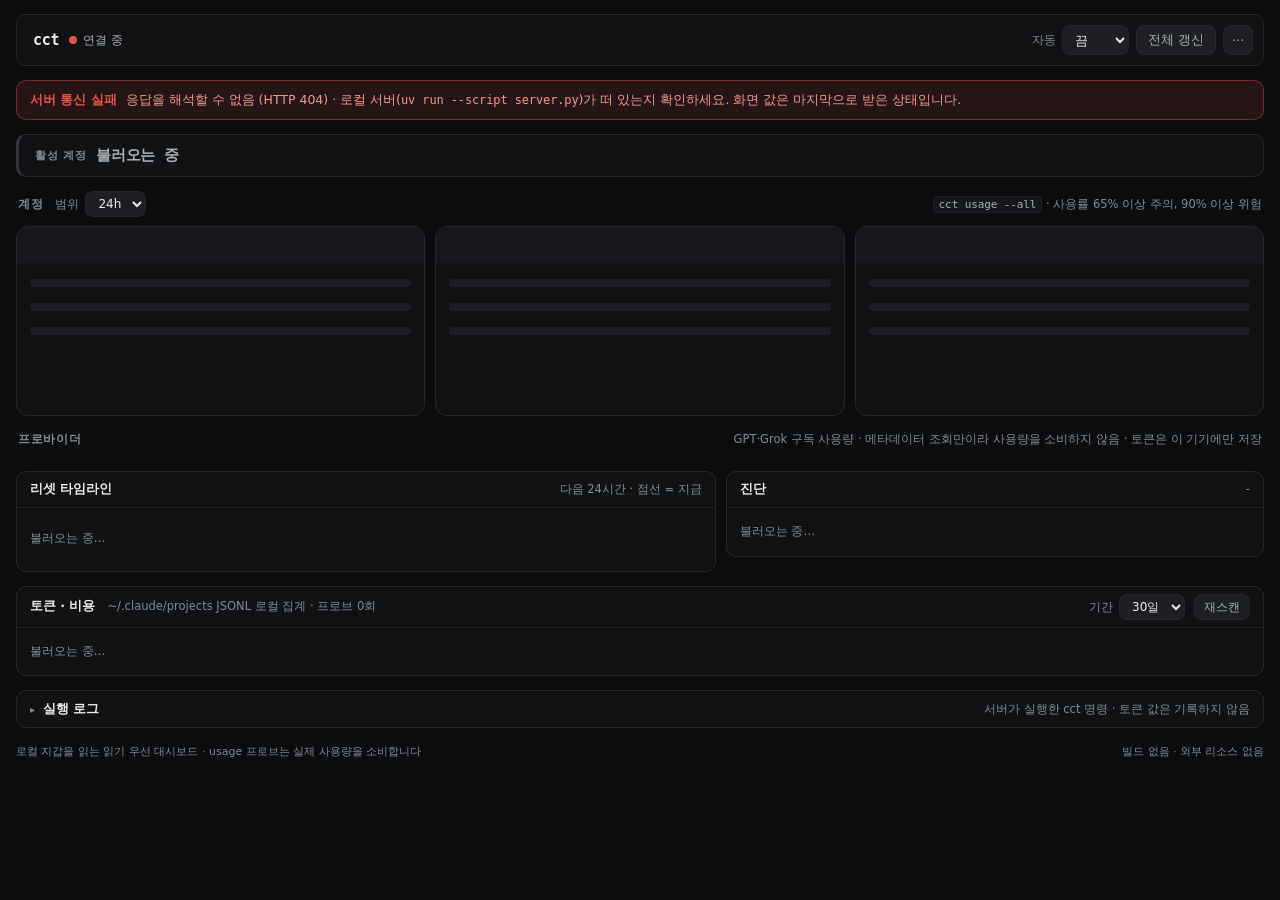
==== commit e9a09d2c: "feat(dashboard): GPT·Grok 구독 사용량 추적 - OAuth 온보딩 (v0.3.0) Claude 지갑 옆에서 ChatGPT/Codex(OpenAI)와 SuperG" ====
--- a/dashboard/web/index.html
+++ b/dashboard/web/index.html
@@ -77,6 +77,14 @@
     </div>
   </section>
 
+  <section class="block">
+    <div class="block-head">
+      <div class="bh-left"><h2>프로바이더</h2></div>
+      <span class="hint">GPT·Grok 구독 사용량 · 메타데이터 조회만이라 사용량을 소비하지 않음 · 토큰은 이 기기에만 저장</span>
+    </div>
+    <div class="grid" id="providers"></div>
+  </section>
+
   <section class="block cols">
     <div class="panel">
       <div class="p-head"><h3>리셋 타임라인</h3><span class="hint">다음 24시간 · 점선 = 지금</span></div>
--- a/dashboard/web/app.css
+++ b/dashboard/web/app.css
@@ -337,6 +337,22 @@
 @media (max-width:860px){
   .tmeta{order:3;flex-basis:100%;padding-top:7px;border-top:1px solid var(--line-soft)}
 }
+/* ── 프로바이더(GPT·Grok) 카드 - 계정 카드와 같은 골격, 온보딩만 전용 레이아웃 ── */
+.plogo{display:inline-flex;align-items:center;justify-content:center;width:22px;height:22px;color:var(--fg-2);flex:none}
+.plogo svg{width:16px;height:16px}
+.prov .ac-head .lbl{max-width:16ch}
+.prov-join{display:flex;flex-direction:column;align-items:center;text-align:center;gap:7px;padding:24px 18px 16px}
+.prov-join .plogo{width:44px;height:44px;border-radius:12px;background:var(--surface-2);border:1px solid var(--line);color:var(--fg)}
+.prov-join .plogo svg{width:24px;height:24px}
+.prov-join .pname{font:600 15px/1.2 var(--font);color:var(--fg)}
+.prov-join .pvendor{font-size:11.5px;color:var(--fg-dim);margin-top:-4px}
+.prov-join .btn{margin-top:6px}
+.prov-join .perr{font-size:11.5px;color:var(--bad);line-height:1.45}
+.prov-code{display:flex;gap:6px;width:100%;max-width:300px}
+.prov-code input{flex:1;min-width:0;height:26px;padding:0 8px;background:var(--surface-3);border:1px solid var(--line);border-radius:var(--r-ctl);color:var(--fg);font:400 11.5px/1 var(--mono)}
+.prov-code input:focus{border-color:var(--line-strong);outline:none}
+.prov-join .pnote{font-size:10.5px;color:var(--fg-dim);line-height:1.5;max-width:36ch}
+
 @media (max-width:640px){
   .app{padding:10px 10px 30px;gap:10px}
   .topbar{padding:8px 8px 8px 12px;gap:8px}
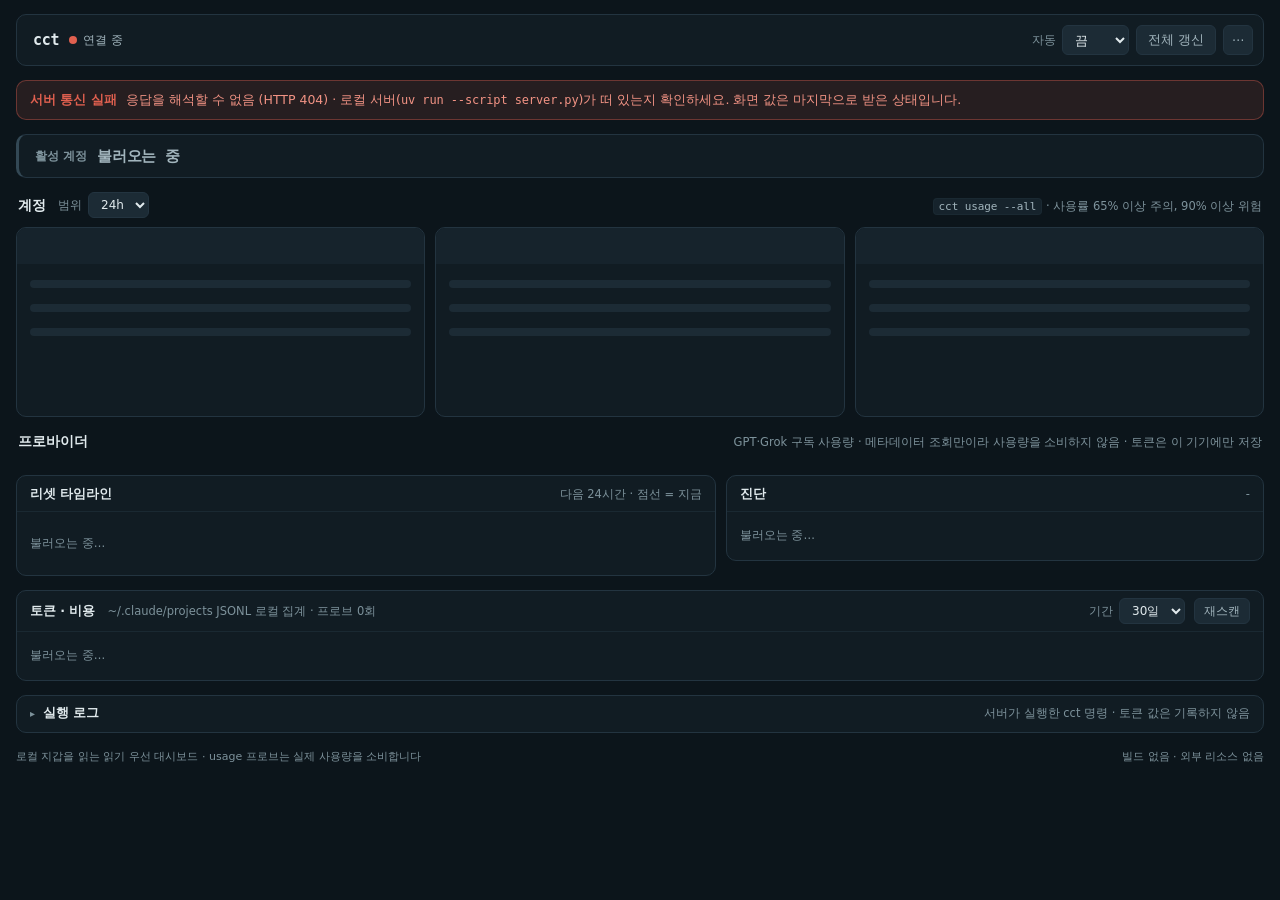
==== commit d1e9630b: "feat(dashboard): 야간 해도 팔레트로 색·디테일 리프레시 레이아웃과 app.js 는 그대로 두고 app.css 만 바꾼다.  - 표면: 무채색 near-black 에서" ====
--- a/dashboard/web/index.html
+++ b/dashboard/web/index.html
@@ -4,7 +4,7 @@
 <meta charset="utf-8">
 <meta name="viewport" content="width=device-width, initial-scale=1">
 <meta name="color-scheme" content="dark">
-<meta name="theme-color" content="#0C0D0E">
+<meta name="theme-color" content="#0C151B">
 <title>cct dashboard</title>
 <link rel="icon" href="data:,">
 <link rel="stylesheet" href="app.css">
--- a/dashboard/web/app.css
+++ b/dashboard/web/app.css
@@ -1,22 +1,23 @@
 /* cct dashboard - Beszel 계열 시각 언어 (2026-09-16)
    원칙: 배경과 카드 표면의 명도 차를 최소로 두고 hairline 으로 면을 나눈다.
-   강조색(테라코타)은 활성 계정과 주 액션 한 곳에만 쓴다.
+   강조색(해록색)은 활성 계정과 주 액션 한 곳에만 쓴다. 2026-09-23 야간 해도 팔레트로 교체.
    사용률은 얇은 수평 바 + 왼쪽 고정폭 숫자로 계정 간 비교가 되게 정렬한다.
    외부 리소스 0 - 시스템 폰트만 사용한다. 그림자·블러·그라디언트 없음. */
 :root{
-  /* 표면 - 거의 검은 배경 위에 한 단계 밝은 카드 */
-  --bg:#0C0D0E; --surface:#111214; --surface-2:#17181B; --surface-3:#1D1F22;
-  --line:#26282C; --line-soft:#1F2125; --line-strong:#34383D;
-  /* 텍스트 - 순백 금지 */
-  --fg:#E9EBED; --fg-2:#A7ADB4; --fg-dim:#828990;
-  /* 강조 - Claude 계열 테라코타. 활성·주 액션 전용 */
-  --accent:#D97757; --accent-hi:#E68B6C; --accent-tint:rgba(217,119,87,.13); --accent-line:rgba(217,119,87,.42);
-  /* 의미 색 - 임계값 65 / 90 */
-  --ok:#43A65F; --warn:#D8A21C; --bad:#E5544B;
-  --ok-tint:rgba(67,166,95,.12); --warn-tint:rgba(216,162,28,.12); --bad-tint:rgba(229,84,75,.12);
+  /* 표면 - 야간 해도(ECDIS night) 청흑. 중립 검정 대신 바다 쪽으로 기운 명도 계단 */
+  --bg:#0C151B; --surface:#111C23; --surface-2:#16232C; --surface-3:#1C2B35;
+  --line:#233440; --line-soft:#1A2932; --line-strong:#334855;
+  --fg:#E1EAED; --fg-2:#A2B5BD; --fg-dim:#7D929B;
+  /* 강조 - 옅은 해록색. 활성·주 액션 전용, 채움 버튼은 어두운 글자 */
+  --accent:#8FCBD5; --accent-hi:#AADAE2; --accent-tint:rgba(143,203,213,.12); --accent-line:rgba(143,203,213,.40);
+  /* 의미 색 - 부표 색: 해록 녹 / 특수표지 황 / 좌현표지 적 */
+  --ok:#4CAD7E; --warn:#D9A441; --bad:#E0604F;
+  --ok-tint:rgba(76,173,126,.12); --warn-tint:rgba(217,164,65,.12); --bad-tint:rgba(224,96,79,.12);
   --font:-apple-system,BlinkMacSystemFont,"SF Pro Text","Segoe UI",Pretendard,"Apple SD Gothic Neo","Malgun Gothic",system-ui,sans-serif;
   --mono:ui-monospace,"SF Mono",SFMono-Regular,Menlo,"Cascadia Mono",Consolas,monospace;
-  --r-card:12px; --r-panel:10px; --r-ctl:8px; --r-bar:6px; --r-pill:999px;
+  /* 수심 숫자 - 사용률·비용 값만 이탤릭 세리프 */
+  --snd:"Iowan Old Style","Palatino Linotype",Palatino,Georgia,serif;
+  --r-card:10px; --r-panel:10px; --r-ctl:6px; --r-bar:4px; --r-pill:999px;
   --t:.14s cubic-bezier(.4,0,.2,1);
 }
 *{box-sizing:border-box}
@@ -30,19 +31,19 @@
 
 /* ── 컨트롤 ───────────────────────────────────────────────────────── */
 .btn{font:500 12.5px/1 var(--font);color:var(--fg-2);background:var(--surface-3);border:1px solid var(--line);border-radius:var(--r-ctl);height:30px;padding:0 11px;cursor:pointer;display:inline-flex;align-items:center;justify-content:center;gap:6px;white-space:nowrap;transition:var(--t);transition-property:background-color,border-color,color}
-.btn:hover:not(:disabled){background:#232629;border-color:var(--line-strong);color:var(--fg)}
+.btn:hover:not(:disabled){background:#223340;border-color:var(--line-strong);color:var(--fg)}
 .btn:disabled{opacity:.42;cursor:not-allowed}
 .btn.sm{height:26px;padding:0 9px;font-size:12px}
 .btn.icon{width:30px;padding:0}
 .btn.sm.icon{width:26px}
-.btn.accent{color:#1A0E08;background:var(--accent);border-color:transparent;font-weight:600}
-.btn.accent:hover:not(:disabled){background:var(--accent-hi);border-color:transparent;color:#1A0E08}
+.btn.accent{color:#0A1D23;background:var(--accent);border-color:transparent;font-weight:600}
+.btn.accent:hover:not(:disabled){background:var(--accent-hi);border-color:transparent;color:#0A1D23}
 .btn.ghost{background:transparent}
 .btn.ghost:hover:not(:disabled){background:var(--surface-3)}
 .btn.link-accent{color:var(--accent);border-color:var(--accent-line);background:transparent}
 .btn.link-accent:hover:not(:disabled){background:var(--accent-tint);border-color:var(--accent);color:var(--accent-hi)}
 .btn.danger{color:var(--bad)}
-.btn.danger:hover:not(:disabled){background:var(--bad-tint);border-color:rgba(229,84,75,.4);color:var(--bad)}
+.btn.danger:hover:not(:disabled){background:var(--bad-tint);border-color:rgba(224,96,79,.4);color:var(--bad)}
 select,input[type=text],input[type=password]{font:400 12.5px/1 var(--font);color:var(--fg);background:var(--surface-3);border:1px solid var(--line);border-radius:var(--r-ctl);height:30px;padding:0 8px;transition:var(--t);transition-property:border-color}
 select:hover,input:hover{border-color:var(--line-strong)}
 input::placeholder{color:var(--fg-dim)}
@@ -74,7 +75,7 @@
 .menu{position:relative}
 .menu>summary{list-style:none;cursor:pointer}
 .menu>summary::-webkit-details-marker{display:none}
-.menu[open]>summary{background:#232629;border-color:var(--line-strong);color:var(--fg)}
+.menu[open]>summary{background:#223340;border-color:var(--line-strong);color:var(--fg)}
 .pop{position:absolute;right:0;top:calc(100% + 6px);z-index:60;min-width:214px;background:var(--surface);border:1px solid var(--line-strong);border-radius:var(--r-panel);padding:5px;display:flex;flex-direction:column;gap:1px}
 .pop .mi{display:flex;align-items:center;gap:8px;width:100%;height:30px;padding:0 9px;border:0;border-radius:6px;background:transparent;color:var(--fg-2);font:500 12.5px/1 var(--font);cursor:pointer;text-align:left;white-space:nowrap;transition:var(--t);transition-property:background-color,color}
 .pop .mi:hover{background:var(--surface-2);color:var(--fg)}
@@ -95,20 +96,20 @@
 .pop .setrow select{height:24px;font-size:12px;padding:0 6px}
 
 /* ── 알림 ─────────────────────────────────────────────────────────── */
-.alert{display:flex;align-items:flex-start;gap:9px;padding:10px 13px;border:1px solid rgba(229,84,75,.38);background:var(--bad-tint);border-radius:var(--r-panel);color:#F3968F;font-size:12.5px;line-height:1.45}
+.alert{display:flex;align-items:flex-start;gap:9px;padding:10px 13px;border:1px solid rgba(224,96,79,.38);background:var(--bad-tint);border-radius:var(--r-panel);color:#F29384;font-size:12.5px;line-height:1.45}
 .alert b{color:var(--bad);font-weight:600}
 .alert[hidden]{display:none}
 
 /* ── 알림 스트립 - 활성 임계 교차·프로브 실패 (crit 우선 정렬은 서버) ── */
-.alertstrip{display:flex;align-items:center;gap:6px 9px;flex-wrap:wrap;padding:8px 12px;background:var(--surface);border:1px solid rgba(216,162,28,.38);border-radius:var(--r-panel)}
-.alertstrip.crit{border-color:rgba(229,84,75,.42)}
+.alertstrip{display:flex;align-items:center;gap:6px 9px;flex-wrap:wrap;padding:8px 12px;background:var(--surface);border:1px solid rgba(217,164,65,.38);border-radius:var(--r-panel)}
+.alertstrip.crit{border-color:rgba(224,96,79,.42)}
 .alertstrip[hidden]{display:none}
 .as-head{flex:none;font:600 10.5px/22px var(--font);letter-spacing:.07em;text-transform:uppercase}
 .as-head.warn{color:var(--warn)} .as-head.bad{color:var(--bad)}
 .as-list{display:flex;align-items:center;gap:6px;flex-wrap:wrap;min-width:0;flex:1 1 auto}
 .apill{display:inline-flex;align-items:center;height:22px;padding:0 9px;border-radius:var(--r-pill);border:1px solid;font:600 11px/1 var(--mono);letter-spacing:-.01em;white-space:nowrap}
-.apill.warn{color:var(--warn);border-color:rgba(216,162,28,.4);background:var(--warn-tint)}
-.apill.bad{color:var(--bad);border-color:rgba(229,84,75,.4);background:var(--bad-tint)}
+.apill.warn{color:var(--warn);border-color:rgba(217,164,65,.4);background:var(--warn-tint)}
+.apill.bad{color:var(--bad);border-color:rgba(224,96,79,.4);background:var(--bad-tint)}
 .ahist{flex:none;margin-left:auto}
 .ahist .pop{min-width:272px;max-width:min(88vw,380px)}
 .aev{display:flex;align-items:baseline;gap:8px;padding:5px 8px;font:400 11px/1.4 var(--mono);color:var(--fg-2)}
@@ -164,9 +165,9 @@
 
 .badge{display:inline-flex;align-items:center;gap:4px;height:19px;padding:0 7px;border-radius:var(--r-pill);border:1px solid var(--line-strong);font:600 10.5px/1 var(--font);letter-spacing:.02em;color:var(--fg-dim);white-space:nowrap;max-width:100%;overflow:hidden;text-overflow:ellipsis}
 .badge.acc{color:var(--accent);border-color:var(--accent-line);background:var(--accent-tint)}
-.badge.ok{color:var(--ok);border-color:rgba(67,166,95,.4);background:var(--ok-tint)}
-.badge.warn{color:var(--warn);border-color:rgba(216,162,28,.4);background:var(--warn-tint)}
-.badge.bad{color:var(--bad);border-color:rgba(229,84,75,.4);background:var(--bad-tint)}
+.badge.ok{color:var(--ok);border-color:rgba(76,173,126,.4);background:var(--ok-tint)}
+.badge.warn{color:var(--warn);border-color:rgba(217,164,65,.4);background:var(--warn-tint)}
+.badge.bad{color:var(--bad);border-color:rgba(224,96,79,.4);background:var(--bad-tint)}
 
 /* 미터 - [키 24] [값 40] [바 1fr] [리셋 106] 한 줄 30px, 모든 카드가 같은 좌표 */
 .ac-metrics{flex:1 0 auto;display:flex;flex-direction:column}
@@ -186,7 +187,7 @@
 
 /* 카드 상태 메모 - 미프로브·무효·미등록 */
 .ac-note{padding:9px 13px;font-size:11.5px;line-height:1.5;color:var(--fg-dim);border-bottom:1px solid var(--line-soft)}
-.ac-note.bad{color:#E39089}
+.ac-note.bad{color:#EE8E80}
 .ac-note code{background:var(--surface-2);border:1px solid var(--line-soft);border-radius:4px;padding:1px 5px;color:var(--fg-2)}
 
 /* 카드 스파크라인 - 7d 주황 · 5h 회색, 가로 기준선은 주의/위험 임계 */
@@ -221,9 +222,9 @@
 .diag-row .ic{font:700 9.5px/1.5 var(--font);text-align:left;letter-spacing:.04em;color:var(--fg-dim)}
 .diag-row .nm{font:500 11.5px/1.4 var(--mono);color:var(--fg-2);overflow:hidden;text-overflow:ellipsis}
 .diag-row .ds{color:var(--fg-dim);overflow-wrap:anywhere}
-.diag-row.WARN{background:var(--warn-tint);border-color:rgba(216,162,28,.3)}
+.diag-row.WARN{background:var(--warn-tint);border-color:rgba(217,164,65,.3)}
 .diag-row.WARN .ic,.diag-row.WARN .nm{color:var(--warn)}
-.diag-row.FAIL{background:var(--bad-tint);border-color:rgba(229,84,75,.32)}
+.diag-row.FAIL{background:var(--bad-tint);border-color:rgba(224,96,79,.32)}
 .diag-row.FAIL .ic,.diag-row.FAIL .nm{color:var(--bad)}
 .diag-row.PASS .ic{color:var(--ok)}
 .fold{border:0;padding:0;background:none}
@@ -252,7 +253,7 @@
 .tchip b{font:600 15.5px/1.15 var(--mono);letter-spacing:-.02em;color:var(--fg)}
 .tchip .sub{font:400 10.5px/1.4 var(--mono);color:var(--fg-dim);white-space:nowrap;overflow:hidden;text-overflow:ellipsis}
 .tok-chart{display:flex;align-items:flex-end;gap:2px;height:72px;margin-top:11px;border-bottom:1px solid var(--line)}
-.tok-chart i{flex:1 1 0;min-width:1px;background:#41464C;border-radius:1.5px 1.5px 0 0}
+.tok-chart i{flex:1 1 0;min-width:1px;background:#3A5462;border-radius:1.5px 1.5px 0 0}
 .tok-chart i:hover{background:var(--fg-dim)}
 .tok-chart i.zero{background:var(--surface-3)}
 .tok-chart i.now{background:var(--accent)}
@@ -328,7 +329,7 @@
 /* ── 토스트 · 스피너 · 푸터 ───────────────────────────────────────── */
 .toast{position:fixed;left:50%;bottom:22px;transform:translateX(-50%);z-index:200;background:var(--surface-3);border:1px solid var(--line-strong);border-radius:var(--r-panel);padding:9px 14px;font-size:12.5px;font-weight:500;color:var(--fg);opacity:0;transition:opacity var(--t);pointer-events:none;max-width:92vw;text-align:center}
 .toast.show{opacity:1}
-.toast.bad{border-color:rgba(229,84,75,.5);color:#F3968F}
+.toast.bad{border-color:rgba(224,96,79,.5);color:#F29384}
 .spin{display:inline-block;width:10px;height:10px;border:1.5px solid currentColor;border-top-color:transparent;border-radius:50%;animation:sp .7s linear infinite;opacity:.8}
 @keyframes sp{to{transform:rotate(360deg)}}
 footer{display:flex;flex-wrap:wrap;gap:5px 16px;justify-content:space-between;padding-top:2px;font-size:11px;color:var(--fg-dim)}
@@ -340,6 +341,7 @@
 /* ── 프로바이더(GPT·Grok) 카드 - 계정 카드와 같은 골격, 온보딩만 전용 레이아웃 ── */
 .plogo{display:inline-flex;align-items:center;justify-content:center;width:22px;height:22px;color:var(--fg-2);flex:none}
 .plogo svg{width:16px;height:16px}
+.plogo.p-claude{color:#D97757} /* Claude 브랜드 원색 - 강조색과 분리 */
 .prov .ac-head .lbl{max-width:16ch}
 .prov-join{display:flex;flex-direction:column;align-items:center;text-align:center;gap:7px;padding:24px 18px 16px}
 .prov-join .plogo{width:44px;height:44px;border-radius:12px;background:var(--surface-2);border:1px solid var(--line);color:var(--fg)}
@@ -378,3 +380,26 @@
 @media (prefers-reduced-motion:reduce){
   *,*::before,*::after{transition:none!important;animation:none!important}
 }
+
+/* ── refine 시안: 디테일 덮어쓰기 ─────────────────────────────────── */
+/* 대문자 eyebrow 제거 - 문장형 라벨 */
+.as-head,.ab-eyebrow,.block-head h2,.tchip .tk,.tok-table tr.sum td.tm{text-transform:none;letter-spacing:0}
+.block-head h2{font-size:14px;color:var(--fg)}
+.ab-eyebrow{font-size:12px}
+.as-head{font-size:12px}
+.tchip .tk{font-size:11.5px;font-weight:500}
+/* 사용률 값 - 이탤릭 세리프 수심 숫자 */
+.m{grid-template-columns:24px 46px minmax(0,1fr) 126px}
+.m .mv{font:italic 400 16px/1 var(--snd);letter-spacing:0;font-variant-numeric:lining-nums tabular-nums}
+.tchip b{font:italic 400 21px/1.1 var(--snd);letter-spacing:0}
+.ab-live .lk b{font:italic 400 14px/1 var(--snd)}
+/* 미터 트랙에 주의/위험 눈금 (기본 65/90) */
+.track{height:6px;background-color:var(--surface-3);
+  background-image:linear-gradient(90deg,transparent calc(65% - 1px),var(--line-strong) calc(65% - 1px) 65%,transparent 65% calc(90% - 1px),var(--line-strong) calc(90% - 1px) 90%,transparent 90%)}
+.track>i{position:relative}
+/* 활성 카드 - 머리띠 상단 2px 강조선 */
+.acct.is-active .ac-head{box-shadow:inset 0 2px 0 var(--accent)}
+.acct.is-active{border-color:var(--line-strong)}
+/* 칩 배경은 표면과 같은 톤으로 한 단계만 */
+.tchip{background:transparent;border-color:var(--line)}
+@media (max-width:640px){.m{grid-template-columns:22px 42px minmax(0,1fr) 126px;column-gap:7px}}
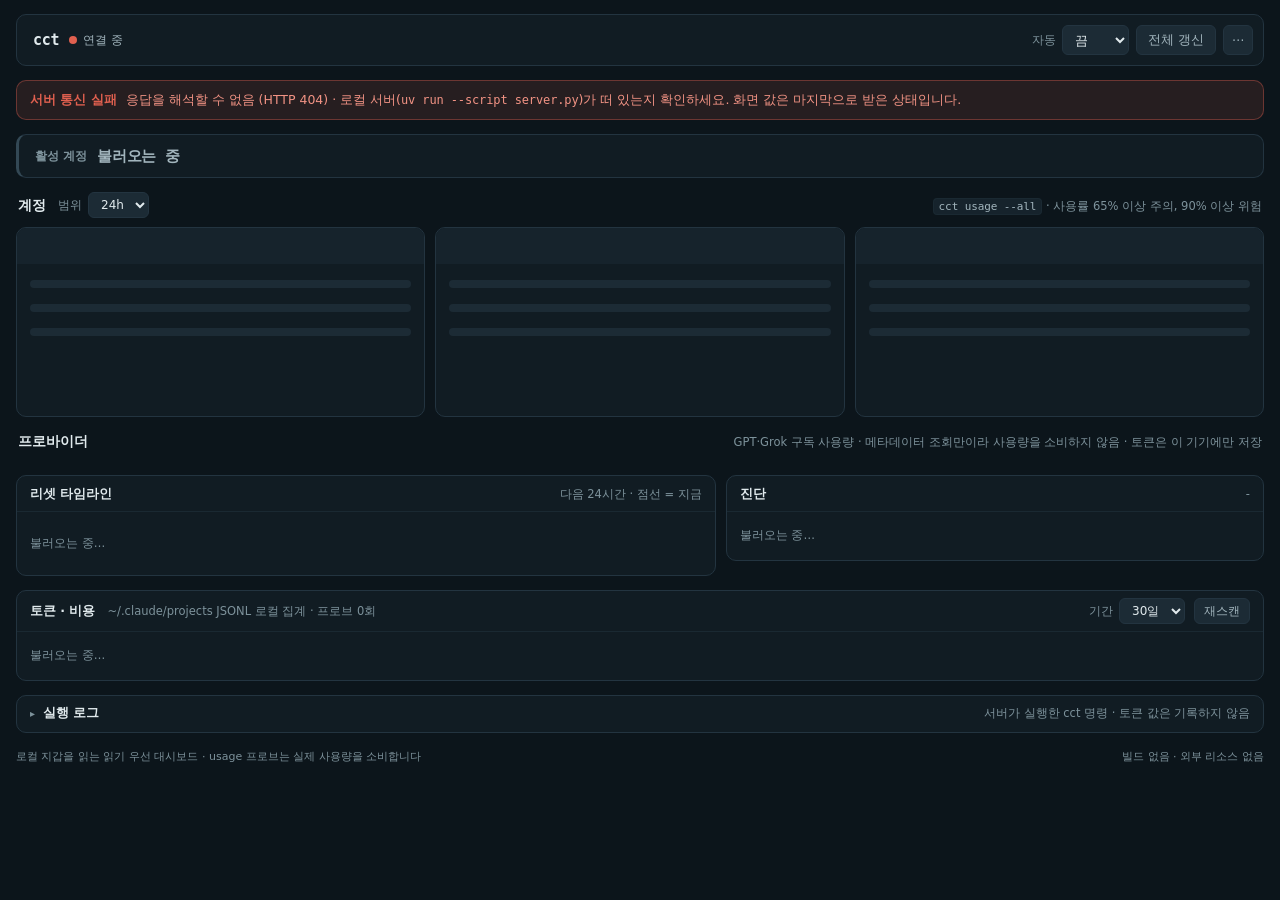
==== commit 0dcb1747: "feat(dashboard): 세션 중 사용률을 statusline 캐시에서 읽어 반영 - 5분 조회 호출 제거 Claude Code 가 응답마다 쓰는 statusline 캐시(~" ====
--- a/dashboard/web/index.html
+++ b/dashboard/web/index.html
@@ -13,7 +13,7 @@
 <!-- Beszel 계열 리팩터링 (2026-09-16)
      상단 바 → 활성 계정 바 → 계정 카드 그리드 → 리셋/진단 → 실행 로그(접힘).
      데이터 계약(/api/state)과 액션 엔드포인트는 그대로다. -->
-<div class="app">
+<div class="app" id="main">
 
   <header class="topbar">
     <div class="brand">
@@ -129,6 +129,9 @@
     <span>빌드 없음 · 외부 리소스 없음</span>
   </footer>
 </div>
+<!-- 계정 상세 (#/account/<라벨>) - 카드를 누르면 열린다. /api/account 만 읽는다(프로브 0회). -->
+<div class="app" id="detail" hidden></div>
+<div class="tip" id="dt-tip" hidden></div>
 <div class="toast" id="toast"></div>
 <script src="app.js"></script>
 </body>
--- a/dashboard/web/app.css
+++ b/dashboard/web/app.css
@@ -403,3 +403,56 @@
 /* 칩 배경은 표면과 같은 톤으로 한 단계만 */
 .tchip{background:transparent;border-color:var(--line)}
 @media (max-width:640px){.m{grid-template-columns:22px 42px minmax(0,1fr) 126px;column-gap:7px}}
+
+/* ── 계정 상세 (#/account/<라벨>) ─────────────────────────────────── */
+:root{ --m-opus:#8FCBD5; --m-sonnet:#B39DDB; --m-haiku:#6F8F9B; --ext:rgba(217,164,65,.16); }
+.acct[data-l]{cursor:pointer}
+.acct[data-l]:hover{border-color:var(--line-strong)}
+a.lbl{color:inherit;text-decoration:none}
+a.lbl:hover{color:var(--accent)}
+.dt-top{gap:10px 14px}
+.dt-back{color:var(--fg-2);text-decoration:none;font-size:12.5px;white-space:nowrap}
+.dt-back:hover{color:var(--fg)}
+.dt-acct{display:flex;align-items:center;gap:8px 10px;flex-wrap:wrap;flex:1;min-width:0}
+.dt-acct h1{font:600 18px/1 var(--mono);letter-spacing:-.02em}
+.dt-meta{color:var(--fg-dim);font-size:12px}
+.dt-meta b{color:var(--fg-2);font-weight:500;font-family:var(--mono);font-size:11.5px}
+.dt-tiles{display:grid;grid-template-columns:repeat(auto-fit,minmax(170px,1fr));gap:1px;background:var(--line-soft);border:1px solid var(--line);border-radius:var(--r-panel);overflow:hidden}
+.dt-tile{background:var(--surface);padding:11px 13px;display:flex;flex-direction:column;gap:6px;min-width:0}
+.dt-tile .k,.dt-card .k{color:var(--fg-dim);font-size:11.5px}
+.dt-tile .v{font:italic 500 25px/1 var(--snd);letter-spacing:-.01em}
+.dt-tile .v small{font:400 12px var(--font);color:var(--fg-dim);margin-left:3px}
+.dt-tile .d,.dt-card .d{color:var(--fg-2);font-size:11.5px}
+.dt-bar{height:5px;background:var(--surface-3);border-radius:var(--r-bar);overflow:hidden}
+.dt-bar.big{height:8px}
+.dt-bar i{display:block;height:100%;border-radius:var(--r-bar)}
+.dt-seg{display:inline-flex;gap:4px}
+.dt-seg .btn.on{color:var(--accent);border-color:var(--accent-line);background:var(--accent-tint)}
+.dt-legend{padding:8px 13px 0;margin-top:0}
+.dt-legend span{display:inline-flex;align-items:center;gap:5px}
+.sw{width:10px;height:10px;border-radius:2px;display:inline-block}
+.dt-scroll{overflow-x:auto}
+.dt-table td.tm{max-width:none}
+.dt-table td.ok{color:var(--ok)} .dt-table td.warn{color:var(--warn)} .dt-table td.bad{color:var(--bad)} .dt-table .dim{color:var(--fg-dim)}
+.dt-ses tr.dt-row{cursor:pointer}
+.dt-ses tr.dt-row:hover td{background:var(--surface-2)}
+.caret{display:inline-block;width:11px;color:var(--fg-dim);transition:transform var(--t)}
+tr.open .caret{transform:rotate(90deg)}
+tr.dt-sub td{background:var(--bg);padding:0}
+.dt-req{padding:4px 10px 10px 26px;max-height:340px;overflow:auto}
+.dt-mix{display:inline-flex;width:110px;height:6px;border-radius:3px;overflow:hidden;background:var(--surface-3);vertical-align:middle}
+.dt-mix i{display:block;height:100%}
+.dt-cols{display:grid;gap:14px}
+.dt-hb{display:grid;grid-template-columns:minmax(80px,140px) 1fr 64px;gap:10px;align-items:center;padding:4px 0;font-size:12.5px}
+.dt-hb .lbl{overflow:hidden;text-overflow:ellipsis;white-space:nowrap;color:var(--fg-2)}
+.dt-hb .val{text-align:right;font-family:var(--mono);font-size:12px}
+.dt-cards{display:grid;grid-template-columns:repeat(auto-fit,minmax(210px,1fr));gap:10px}
+.dt-card{background:var(--surface-2);border:1px solid var(--line-soft);border-radius:8px;padding:11px 13px;display:flex;flex-direction:column;gap:5px}
+.dt-card .v{font:italic 500 21px/1.1 var(--snd)}
+.dt-foot,.dt-loading{padding:0 2px}
+.tip{position:fixed;pointer-events:none;background:var(--surface-3);border:1px solid var(--line-strong);border-radius:6px;padding:7px 9px;font-size:11.5px;color:var(--fg);white-space:nowrap;z-index:20}
+.app[hidden],.tip[hidden]{display:none}
+.dt-empty{fill:var(--fg-dim);font-size:11.5px}
+.dt-plan{display:flex;align-items:center;gap:6px;margin-top:6px;font-size:11.5px;color:var(--fg-dim)}
+.dt-plan input{width:76px;height:26px}
+.dt-tile .d b{color:var(--fg);font-weight:600}
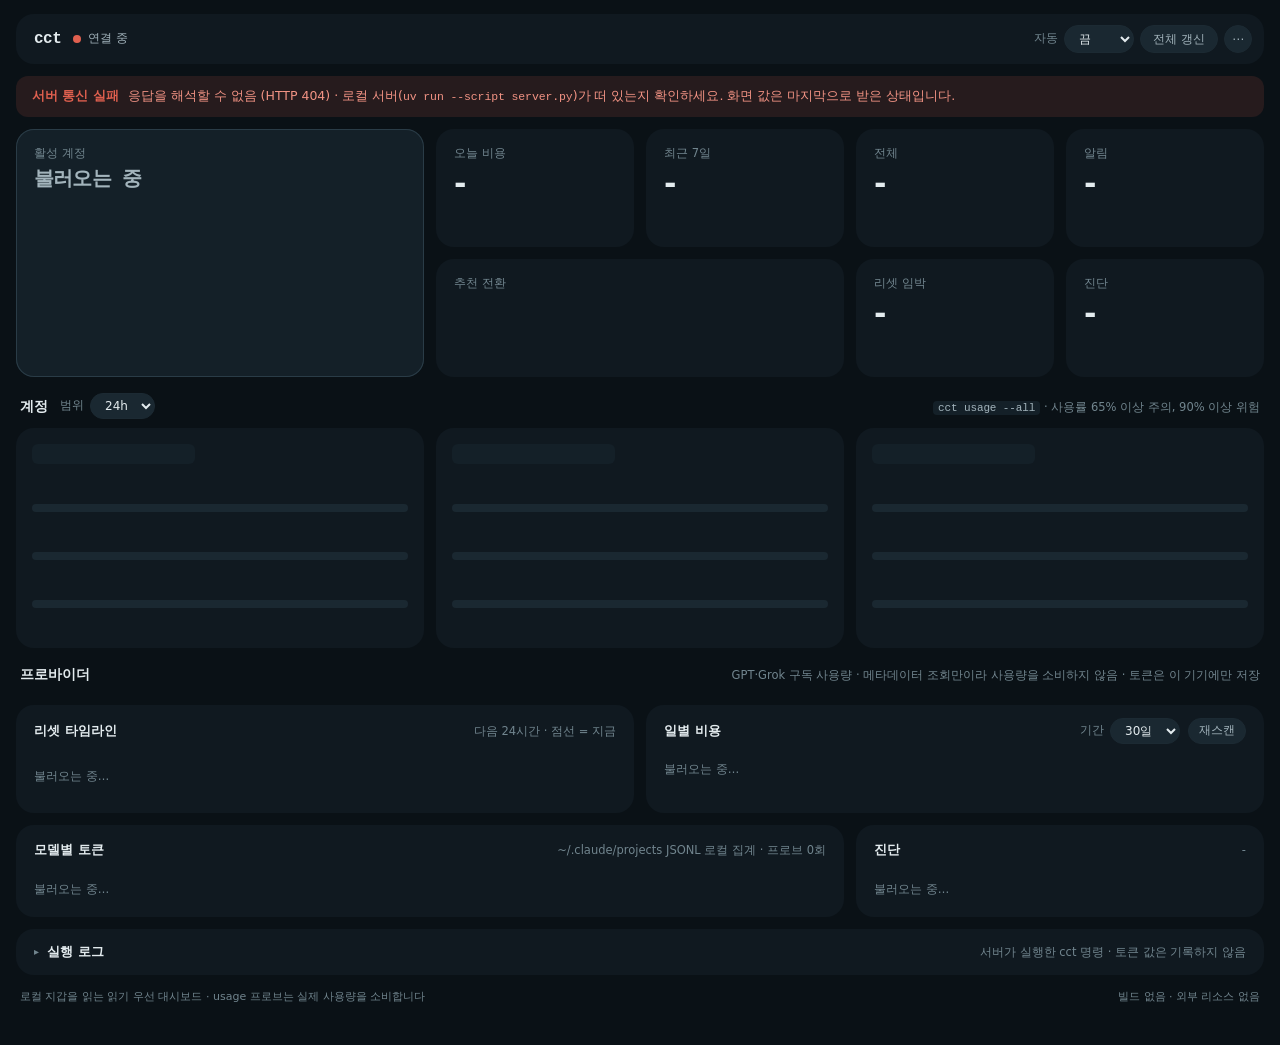
==== commit be3f0aa0: "feat(dashboard): Bento 그리드로 웹 UI 리디자인 6/4/2열 Bento 그리드로 바꾸고 히어로 타일을 더했다 - 활성 계정 2x2, 오늘·최근 7일·전체 비용," ====
--- a/dashboard/web/index.html
+++ b/dashboard/web/index.html
@@ -4,14 +4,15 @@
 <meta charset="utf-8">
 <meta name="viewport" content="width=device-width, initial-scale=1">
 <meta name="color-scheme" content="dark">
-<meta name="theme-color" content="#0C151B">
+<meta name="theme-color" content="#0A1116">
 <title>cct dashboard</title>
 <link rel="icon" href="data:,">
 <link rel="stylesheet" href="app.css">
 </head>
 <body>
-<!-- Beszel 계열 리팩터링 (2026-09-16)
-     상단 바 → 활성 계정 바 → 계정 카드 그리드 → 리셋/진단 → 실행 로그(접힘).
+<!-- Bento 그리드 (2026-10-23)
+     상단 바 → 히어로 타일(활성·비용·알림·추천·리셋 임박·진단 요약) → 계정 타일 → 프로바이더
+     → 리셋 타임라인·일별 비용 → 모델 표·진단 → 실행 로그(접힘).
      데이터 계약(/api/state)과 액션 엔드포인트는 그대로다. -->
 <div class="app" id="main">
 
@@ -47,16 +48,24 @@
     </div>
   </header>
 
-  <section class="alertstrip" id="alertstrip" hidden></section>
-
   <div class="alert" id="err" hidden></div>
 
-  <section class="activebar none" id="activebar">
-    <div class="ab-main">
-      <span class="ab-eyebrow">활성 계정</span>
-      <span class="ab-label">불러오는 중</span>
-    </div>
+  <!-- 히어로 - 타일마다 한 가지 정보. 크기로 위계를 만든다 -->
+  <section class="bento hero" aria-label="요약">
+    <article class="t c2 r2 activebar none" id="activebar">
+      <div class="cap"><span>활성 계정</span></div>
+      <div class="ab-name">불러오는 중</div>
+    </article>
+    <article class="t kpi" id="kpi-today"><div class="cap"><span>오늘 비용</span></div><div class="big">-</div></article>
+    <article class="t kpi" id="kpi-7d"><div class="cap"><span>최근 7일</span></div><div class="big">-</div></article>
+    <article class="t kpi" id="kpi-all"><div class="cap"><span>전체</span></div><div class="big">-</div></article>
+    <article class="t kpi" id="kpi-alerts"><div class="cap"><span>알림</span></div><div class="big">-</div></article>
+    <article class="t c2 kpi" id="kpi-rec"><div class="cap"><span>추천 전환</span></div></article>
+    <article class="t kpi" id="kpi-reset"><div class="cap"><span>리셋 임박</span></div><div class="big">-</div></article>
+    <article class="t kpi" id="kpi-diag"><div class="cap"><span>진단</span></div><div class="big">-</div></article>
   </section>
+
+  <section class="t c6 alertstrip" id="alertstrip" hidden></section>
 
   <section class="block">
     <div class="block-head">
@@ -70,10 +79,10 @@
       </div>
       <span class="hint" id="cards-hint"><code>cct usage --all</code> · 사용률 65% 이상 주의, 90% 이상 위험</span>
     </div>
-    <div class="grid" id="cards">
-      <div class="sk"><i></i><i></i><i></i><i></i></div>
-      <div class="sk"><i></i><i></i><i></i><i></i></div>
-      <div class="sk"><i></i><i></i><i></i><i></i></div>
+    <div class="bento" id="cards">
+      <div class="t c2 sk"><i></i><i></i><i></i><i></i></div>
+      <div class="t c2 sk"><i></i><i></i><i></i><i></i></div>
+      <div class="t c2 sk"><i></i><i></i><i></i><i></i></div>
     </div>
   </section>
 
@@ -82,29 +91,20 @@
       <div class="bh-left"><h2>프로바이더</h2></div>
       <span class="hint">GPT·Grok 구독 사용량 · 메타데이터 조회만이라 사용량을 소비하지 않음 · 토큰은 이 기기에만 저장</span>
     </div>
-    <div class="grid" id="providers"></div>
+    <div class="bento" id="providers"></div>
   </section>
 
-  <section class="block cols">
-    <div class="panel">
+  <section class="bento">
+    <div class="t c3 panel">
       <div class="p-head"><h3>리셋 타임라인</h3><span class="hint">다음 24시간 · 점선 = 지금</span></div>
       <div class="p-body">
         <div id="timeline"><p class="hint">불러오는 중…</p></div>
         <div class="legend" id="tl-legend"></div>
       </div>
     </div>
-    <div class="panel">
-      <div class="p-head"><h3>진단</h3><span class="hint" id="diag-sum">-</span></div>
-      <div class="p-body"><div class="diag" id="doctor"><p class="hint">불러오는 중…</p></div></div>
-      <div class="kvline" id="wallet-meta"></div>
-    </div>
-  </section>
-
-  <section class="block">
-    <div class="panel tok">
+    <div class="t c3 panel tok">
       <div class="p-head">
-        <h3>토큰 · 비용</h3>
-        <span class="hint">~/.claude/projects JSONL 로컬 집계 · 프로브 0회</span>
+        <h3>일별 비용</h3>
         <div class="tok-ctl">
           <span class="hint" id="tok-scanned"></span>
           <label class="selwrap" for="sel-tok-days">기간
@@ -115,7 +115,16 @@
           <button class="btn sm" id="btn-tok-scan" title="~/.claude/projects JSONL 을 다시 읽어 집계합니다 - 디스크 읽기만">재스캔</button>
         </div>
       </div>
-      <div class="p-body tok-body" id="tok-body"><p class="hint">불러오는 중…</p></div>
+      <div class="p-body" id="tok-body"><p class="hint">불러오는 중…</p></div>
+    </div>
+    <div class="t c4 panel">
+      <div class="p-head"><h3>모델별 토큰</h3><span class="hint">~/.claude/projects JSONL 로컬 집계 · 프로브 0회</span></div>
+      <div class="p-body" id="tok-models"><p class="hint">불러오는 중…</p></div>
+    </div>
+    <div class="t c2 panel">
+      <div class="p-head"><h3>진단</h3><span class="hint" id="diag-sum">-</span></div>
+      <div class="p-body"><div class="diag" id="doctor"><p class="hint">불러오는 중…</p></div></div>
+      <div class="kvline" id="wallet-meta"></div>
     </div>
   </section>
 
--- a/dashboard/web/app.css
+++ b/dashboard/web/app.css
@@ -1,40 +1,40 @@
-/* cct dashboard - Beszel 계열 시각 언어 (2026-09-16)
-   원칙: 배경과 카드 표면의 명도 차를 최소로 두고 hairline 으로 면을 나눈다.
-   강조색(해록색)은 활성 계정과 주 액션 한 곳에만 쓴다. 2026-09-23 야간 해도 팔레트로 교체.
-   사용률은 얇은 수평 바 + 왼쪽 고정폭 숫자로 계정 간 비교가 되게 정렬한다.
-   외부 리소스 0 - 시스템 폰트만 사용한다. 그림자·블러·그라디언트 없음. */
+/* cct dashboard - Bento 그리드 (2026-10-23)
+   원칙: 타일마다 한 가지 정보, 크기로 위계를 만든다. 6열 → 4열(≤1100px) → 2열(≤680px).
+   표면 명도차는 작게, 테두리 대신 타일 면으로 나누고 그림자·블러·그라디언트는 쓰지 않는다.
+   강조색(해록색)은 활성 계정과 주 액션에만. 숫자는 등폭 산세리프.
+   모션은 값이 바뀐 요소에만(app.js motion), 상시 루프는 연결 상태 펄스 하나. 외부 리소스 0. */
 :root{
-  /* 표면 - 야간 해도(ECDIS night) 청흑. 중립 검정 대신 바다 쪽으로 기운 명도 계단 */
-  --bg:#0C151B; --surface:#111C23; --surface-2:#16232C; --surface-3:#1C2B35;
-  --line:#233440; --line-soft:#1A2932; --line-strong:#334855;
-  --fg:#E1EAED; --fg-2:#A2B5BD; --fg-dim:#7D929B;
+  --bg:#0A1116; --surface:#101920; --surface-2:#142028; --surface-3:#1A2831;
+  --line:#1C2A33; --line-soft:#172229; --line-strong:#2A3C47;
+  --fg:#E3EBEE; --fg-2:#A3B4BC; --fg-dim:#71858E;
   /* 강조 - 옅은 해록색. 활성·주 액션 전용, 채움 버튼은 어두운 글자 */
-  --accent:#8FCBD5; --accent-hi:#AADAE2; --accent-tint:rgba(143,203,213,.12); --accent-line:rgba(143,203,213,.40);
-  /* 의미 색 - 부표 색: 해록 녹 / 특수표지 황 / 좌현표지 적 */
+  --accent:#8FCBD5; --accent-hi:#AADAE2; --accent-tint:rgba(143,203,213,.12); --accent-line:rgba(143,203,213,.38);
   --ok:#4CAD7E; --warn:#D9A441; --bad:#E0604F;
-  --ok-tint:rgba(76,173,126,.12); --warn-tint:rgba(217,164,65,.12); --bad-tint:rgba(224,96,79,.12);
+  --ok-tint:rgba(76,173,126,.13); --warn-tint:rgba(217,164,65,.13); --bad-tint:rgba(224,96,79,.13);
   --font:-apple-system,BlinkMacSystemFont,"SF Pro Text","Segoe UI",Pretendard,"Apple SD Gothic Neo","Malgun Gothic",system-ui,sans-serif;
   --mono:ui-monospace,"SF Mono",SFMono-Regular,Menlo,"Cascadia Mono",Consolas,monospace;
-  /* 수심 숫자 - 사용률·비용 값만 이탤릭 세리프 */
-  --snd:"Iowan Old Style","Palatino Linotype",Palatino,Georgia,serif;
-  --r-card:10px; --r-panel:10px; --r-ctl:6px; --r-bar:4px; --r-pill:999px;
+  --r-tile:18px; --r-panel:18px; --r-sm:12px; --r-ctl:999px; --r-bar:6px; --r-pill:999px;
+  --gap:12px;
   --t:.14s cubic-bezier(.4,0,.2,1);
+  --ease:cubic-bezier(.2,.8,.2,1);
+  /* 임계 눈금 - app.js 가 서버 설정값으로 덮어쓴다 */
+  --warn-at:65%; --crit-at:90%;
 }
 *{box-sizing:border-box}
 html{-webkit-text-size-adjust:100%;color-scheme:dark}
-html,body{margin:0;background:var(--bg);color:var(--fg);font:400 13px/1.5 var(--font);-webkit-font-smoothing:antialiased;font-variant-numeric:tabular-nums}
+html,body{margin:0;background:var(--bg);color:var(--fg);font:400 13px/1.45 var(--font);-webkit-font-smoothing:antialiased;font-variant-numeric:tabular-nums}
 body{min-height:100vh}
-.mono,code{font-family:var(--mono);font-size:12px;letter-spacing:-.01em}
+.mono,code{font-family:var(--mono);font-size:11.5px;letter-spacing:-.01em}
 ::selection{background:var(--accent-tint);color:var(--fg)}
-:focus-visible{outline:2px solid var(--accent);outline-offset:1px}
+:focus-visible{outline:2px solid var(--accent);outline-offset:2px}
 h1,h2,h3{margin:0;font-weight:600}
 
 /* ── 컨트롤 ───────────────────────────────────────────────────────── */
-.btn{font:500 12.5px/1 var(--font);color:var(--fg-2);background:var(--surface-3);border:1px solid var(--line);border-radius:var(--r-ctl);height:30px;padding:0 11px;cursor:pointer;display:inline-flex;align-items:center;justify-content:center;gap:6px;white-space:nowrap;transition:var(--t);transition-property:background-color,border-color,color}
-.btn:hover:not(:disabled){background:#223340;border-color:var(--line-strong);color:var(--fg)}
+.btn{font:500 12px/1 var(--font);color:var(--fg-2);background:var(--surface-3);border:1px solid var(--line);border-radius:var(--r-ctl);height:28px;padding:0 12px;cursor:pointer;display:inline-flex;align-items:center;justify-content:center;gap:6px;white-space:nowrap;transition:var(--t);transition-property:background-color,border-color,color}
+.btn:hover:not(:disabled){background:#203240;border-color:var(--line-strong);color:var(--fg)}
 .btn:disabled{opacity:.42;cursor:not-allowed}
-.btn.sm{height:26px;padding:0 9px;font-size:12px}
-.btn.icon{width:30px;padding:0}
+.btn.sm{height:26px;padding:0 10px;font-size:11.5px}
+.btn.icon{width:28px;padding:0}
 .btn.sm.icon{width:26px}
 .btn.accent{color:#0A1D23;background:var(--accent);border-color:transparent;font-weight:600}
 .btn.accent:hover:not(:disabled){background:var(--accent-hi);border-color:transparent;color:#0A1D23}
@@ -44,41 +44,45 @@
 .btn.link-accent:hover:not(:disabled){background:var(--accent-tint);border-color:var(--accent);color:var(--accent-hi)}
 .btn.danger{color:var(--bad)}
 .btn.danger:hover:not(:disabled){background:var(--bad-tint);border-color:rgba(224,96,79,.4);color:var(--bad)}
-select,input[type=text],input[type=password]{font:400 12.5px/1 var(--font);color:var(--fg);background:var(--surface-3);border:1px solid var(--line);border-radius:var(--r-ctl);height:30px;padding:0 8px;transition:var(--t);transition-property:border-color}
+select,input[type=text],input[type=password],input[type=number]{font:400 12px/1 var(--font);color:var(--fg);background:var(--surface-3);border:1px solid var(--line);border-radius:var(--r-ctl);height:28px;padding:0 10px;transition:var(--t);transition-property:border-color}
+input[type=text],input[type=password],input[type=number]{border-radius:8px}
 select:hover,input:hover{border-color:var(--line-strong)}
 input::placeholder{color:var(--fg-dim)}
 input[type=checkbox]{accent-color:var(--accent);width:14px;height:14px;margin:0}
 
 /* ── 셸 ───────────────────────────────────────────────────────────── */
-.app{max-width:1440px;margin:0 auto;padding:14px 16px 40px;display:flex;flex-direction:column;gap:14px}
-
-/* 상단 바 - 떠 있는 카드형, 높이 52px, sticky·blur 없음 */
-.topbar{display:flex;align-items:center;gap:10px 14px;min-height:52px;padding:8px 10px 8px 16px;background:var(--surface);border:1px solid var(--line);border-radius:var(--r-panel);flex-wrap:wrap}
-.brand{display:flex;align-items:center;gap:10px;min-width:0}
-.wordmark{font:600 15px/1 var(--mono);letter-spacing:-.02em;color:var(--fg)}
-.conn{display:inline-flex;align-items:center;gap:6px;font-size:12px;color:var(--fg-2);white-space:nowrap}
-.conn .bind{font-family:var(--mono);font-size:11.5px;color:var(--fg-dim)}
-.tmeta{display:flex;align-items:center;gap:8px 14px;flex-wrap:wrap;min-width:0;font-size:12px;color:var(--fg-dim)}
+.app{max-width:1440px;margin:0 auto;padding:14px 16px 40px;display:flex;flex-direction:column;gap:var(--gap)}
+
+/* 상단 바 - 둥근 타일, sticky·blur 없음 */
+.topbar{display:flex;align-items:center;gap:8px 14px;min-height:50px;padding:9px 12px 9px 18px;background:var(--surface);border-radius:var(--r-tile);flex-wrap:wrap}
+.brand{display:flex;align-items:center;gap:12px;min-width:0}
+.wordmark{font:700 16px/1 var(--mono);letter-spacing:-.03em;color:var(--fg)}
+.conn{display:inline-flex;align-items:center;gap:7px;font-size:12px;color:var(--fg-2);white-space:nowrap}
+.conn .bind{font-family:var(--mono);font-size:11px;color:var(--fg-dim)}
+.tmeta{display:flex;align-items:center;gap:6px 14px;flex-wrap:wrap;min-width:0;font-size:12px;color:var(--fg-dim)}
 .tmeta .item{display:inline-flex;align-items:center;gap:5px;white-space:nowrap}
 .tmeta .item b{color:var(--fg-2);font-weight:500;font-family:var(--mono);font-size:11.5px}
 .tmeta .item.hot b{color:var(--warn)}
-.tctl{margin-left:auto;display:flex;align-items:center;gap:7px;flex-wrap:wrap}
+.tctl{margin-left:auto;display:flex;align-items:center;gap:6px;flex-wrap:wrap}
 .selwrap{display:inline-flex;align-items:center;gap:6px;font-size:12px;color:var(--fg-dim);white-space:nowrap}
 
 /* 상태 점 - 8px, 색 + 텍스트를 항상 함께 쓴다 */
-.dot{width:8px;height:8px;border-radius:50%;background:var(--fg-dim);flex:none;display:inline-block}
+.dot{width:8px;height:8px;border-radius:50%;background:var(--fg-dim);flex:none;display:inline-block;position:relative}
 .dot.live{background:var(--ok)} .dot.fake{background:var(--warn)} .dot.off{background:var(--bad)}
 .dot.on{background:var(--accent)} .dot.ok{background:var(--ok)} .dot.warn{background:var(--warn)} .dot.bad{background:var(--bad)}
 .dot.idle{background:transparent;box-shadow:inset 0 0 0 1.5px var(--fg-dim)}
+/* 유일한 상시 루프 - 연결 상태 펄스 */
+.conn .dot.live::after,.conn .dot.fake::after{content:"";position:absolute;inset:0;border-radius:50%;background:inherit;animation:ping 2.4s ease-out infinite}
+@keyframes ping{0%{transform:scale(1);opacity:.6}80%,100%{transform:scale(2.6);opacity:0}}
 
 /* 드롭다운 메뉴 - details 기반 */
 .menu{position:relative}
 .menu>summary{list-style:none;cursor:pointer}
 .menu>summary::-webkit-details-marker{display:none}
-.menu[open]>summary{background:#223340;border-color:var(--line-strong);color:var(--fg)}
-.pop{position:absolute;right:0;top:calc(100% + 6px);z-index:60;min-width:214px;background:var(--surface);border:1px solid var(--line-strong);border-radius:var(--r-panel);padding:5px;display:flex;flex-direction:column;gap:1px}
-.pop .mi{display:flex;align-items:center;gap:8px;width:100%;height:30px;padding:0 9px;border:0;border-radius:6px;background:transparent;color:var(--fg-2);font:500 12.5px/1 var(--font);cursor:pointer;text-align:left;white-space:nowrap;transition:var(--t);transition-property:background-color,color}
-.pop .mi:hover{background:var(--surface-2);color:var(--fg)}
+.menu[open]>summary{background:#203240;border-color:var(--line-strong);color:var(--fg)}
+.pop{position:absolute;right:0;top:calc(100% + 6px);z-index:60;min-width:214px;background:var(--surface-2);border:1px solid var(--line-strong);border-radius:14px;padding:5px;display:flex;flex-direction:column;gap:1px}
+.pop .mi{display:flex;align-items:center;gap:8px;width:100%;height:30px;padding:0 9px;border:0;border-radius:8px;background:transparent;color:var(--fg-2);font:500 12.5px/1 var(--font);cursor:pointer;text-align:left;white-space:nowrap;transition:var(--t);transition-property:background-color,color}
+.pop .mi:hover{background:var(--surface-3);color:var(--fg)}
 .pop .mi:disabled{opacity:.4;cursor:not-allowed}
 .pop .mi .mono{margin-left:auto;padding-left:14px;color:var(--fg-dim);font-size:11px}
 .pop .mi.danger{color:var(--bad)}
@@ -91,25 +95,97 @@
 .pop .setrow>span:first-child{flex:1;white-space:nowrap}
 .setin{display:inline-flex;align-items:center;gap:4px;color:var(--fg-dim)}
 .setin i{font-style:normal;font-size:11px}
-.pop .setrow input[type=number]{width:56px;height:24px;padding:0 7px;text-align:right;background:var(--surface-3);border:1px solid var(--line);border-radius:6px;color:var(--fg);font:500 12px/1 var(--mono);transition:var(--t);transition-property:border-color}
-.pop .setrow input[type=number]:hover{border-color:var(--line-strong)}
-.pop .setrow select{height:24px;font-size:12px;padding:0 6px}
-
-/* ── 알림 ─────────────────────────────────────────────────────────── */
-.alert{display:flex;align-items:flex-start;gap:9px;padding:10px 13px;border:1px solid rgba(224,96,79,.38);background:var(--bad-tint);border-radius:var(--r-panel);color:#F29384;font-size:12.5px;line-height:1.45}
+.pop .setrow input[type=number]{width:56px;height:24px;padding:0 7px;text-align:right;font:500 12px/1 var(--mono)}
+.pop .setrow select{height:24px;font-size:12px;padding:0 8px}
+
+/* ── 서버 통신 실패 ───────────────────────────────────────────────── */
+.alert{display:flex;align-items:flex-start;gap:9px;padding:11px 16px;background:var(--bad-tint);border-radius:var(--r-sm);color:#F29384;font-size:12.5px;line-height:1.45}
 .alert b{color:var(--bad);font-weight:600}
 .alert[hidden]{display:none}
 
+/* ── 벤토 그리드 ──────────────────────────────────────────────────── */
+.bento{display:grid;grid-template-columns:repeat(6,minmax(0,1fr));grid-auto-flow:row dense;gap:var(--gap)}
+.bento.hero{grid-auto-rows:minmax(118px,auto)}
+.t{background:var(--surface);border-radius:var(--r-tile);padding:16px 18px;min-width:0;position:relative;display:flex;flex-direction:column;gap:8px;overflow:hidden}
+.t[hidden]{display:none}
+.c2{grid-column:span 2} .c3{grid-column:span 3} .c4{grid-column:span 4} .c6{grid-column:span 6}
+.r2{grid-row:span 2}
+.cap{display:flex;align-items:center;justify-content:space-between;gap:6px;font-size:11.5px;color:var(--fg-dim);min-width:0}
+.cap>span:first-child{display:inline-flex;align-items:center;gap:6px}
+.cap .warn{color:var(--warn)}
+.big{font:600 30px/1 var(--font);letter-spacing:-.03em;color:var(--fg)}
+.mid{font:600 20px/1.15 var(--mono);letter-spacing:-.03em;color:var(--fg);min-width:0;overflow-wrap:anywhere}
+.mid .sub{font-family:var(--font);letter-spacing:0;margin-left:4px}
+.big.na,.mid.na{color:var(--fg-dim)}
+.sub{font-size:11.5px;color:var(--fg-dim);line-height:1.45;min-width:0}
+.sub.mono{font-size:11px;overflow:hidden;text-overflow:ellipsis;white-space:nowrap}
+.push{margin-top:auto}
+.row{display:flex;align-items:center;gap:6px;flex-wrap:wrap}
+.chip{display:inline-flex;align-items:center;gap:5px;height:20px;padding:0 8px;border-radius:var(--r-pill);font:500 11px/1 var(--font);background:var(--surface-3);color:var(--fg-2);white-space:nowrap}
+.chip.ok{background:var(--ok-tint);color:var(--ok)}
+.chip.warn{background:var(--warn-tint);color:var(--warn)}
+.chip.bad{background:var(--bad-tint);color:var(--bad)}
+
+/* 첫 로드 1회 - 차례로 들어온다(app.js 가 .rv 와 --i 를 붙인다) */
+.rv{animation:rv .52s var(--ease) both;animation-delay:calc(var(--i,0) * 36ms)}
+@keyframes rv{from{opacity:0;transform:translateY(8px) scale(.965)}to{opacity:1;transform:none}}
+
+/* ── 히어로: 활성 계정 2x2 ────────────────────────────────────────── */
+.activebar{background:var(--surface-2);box-shadow:inset 0 0 0 1px var(--accent-line)}
+.activebar.none{box-shadow:inset 0 0 0 1px var(--line-strong)}
+.ab-head{display:flex;align-items:center;gap:6px 8px;flex-wrap:wrap;min-width:0}
+.ab-name{font:700 28px/1.05 var(--mono);letter-spacing:-.04em;color:var(--fg);margin-right:4px;overflow-wrap:anywhere}
+.activebar.none .ab-name{color:var(--fg-2);font-size:20px}
+.duo{display:grid;grid-template-columns:1fr 1fr;gap:10px;margin:4px 0 6px;flex:1 1 auto}
+.duo .k{display:flex;flex-direction:column;justify-content:space-between;gap:6px;background:var(--surface);border-radius:var(--r-sm);padding:12px 14px;min-width:0}
+.duo .big{font-size:40px}
+.duo .kk{font:500 11px/1 var(--mono);color:var(--fg-dim)}
+.duo .k.warn .big,.duo .k.warn .kk{color:var(--warn)}
+.duo .k.bad .big,.duo .k.bad .kk{color:var(--bad)}
+.duo .sub{font:400 11px/1.3 var(--mono)}
+.ab-kv{display:grid;grid-template-columns:repeat(3,auto auto);gap:4px 10px;justify-content:start;align-items:baseline;font-size:12px}
+.ab-kv span{color:var(--fg-dim)}
+.ab-kv b{font-weight:500;color:var(--fg);font-family:var(--mono);font-size:12px;white-space:nowrap}
+.ctx{height:4px;border-radius:4px;background:var(--surface-3);overflow:hidden}
+.ctx i{display:block;height:100%;background:var(--accent);border-radius:4px;transition:width .6s var(--ease)}
+
+/* 히어로: 비용 · 알림 · 리셋 임박 · 진단 */
+.delta{display:inline-flex;align-items:center;gap:3px;height:20px;padding:0 7px 0 5px;border-radius:var(--r-pill);font:600 11px/1 var(--font)}
+.delta.up{background:var(--warn-tint);color:var(--warn)}
+.delta.down{background:var(--ok-tint);color:var(--ok)}
+.delta svg{width:11px;height:11px}
+.delta.down svg{transform:rotate(180deg)}
+.delta.flat{background:var(--surface-3);color:var(--fg-2);padding-left:7px}
+.mini{width:100%;height:28px;display:block}
+.mini path{fill:none;stroke:var(--fg-2);stroke-width:1.5;stroke-linejoin:round;stroke-linecap:round;vector-effect:non-scaling-stroke}
+.count{display:inline-flex;align-items:center;justify-content:center;align-self:flex-start;min-width:50px;height:50px;padding:0 12px;border-radius:16px;font:700 28px/1 var(--font)}
+.count.bad{background:var(--bad-tint);color:var(--bad)}
+.count.warn{background:var(--warn-tint);color:var(--warn)}
+.count.ok{background:var(--ok-tint);color:var(--ok)}
+.count.bump{animation:bump .5s cubic-bezier(.3,1.6,.5,1)}
+@keyframes bump{0%{transform:scale(1)}35%{transform:scale(1.25)}100%{transform:scale(1)}}
+.rrow{display:flex;align-items:center;gap:12px;min-width:0}
+.rtx{display:flex;flex-direction:column;gap:4px;min-width:0}
+.ring{width:46px;height:46px;flex:none}
+.ring circle{fill:none;stroke-width:5}
+.ring .bg{stroke:var(--surface-3)}
+.ring .fg{stroke:var(--warn);stroke-linecap:round;transform:rotate(-90deg);transform-origin:center}
+.tri{display:flex;gap:6px}
+.tri span{flex:1;border-radius:10px;padding:7px 0;text-align:center;font:600 15px/1 var(--font)}
+.tri span.ok{background:var(--ok-tint);color:var(--ok)}
+.tri span.warn{background:var(--warn-tint);color:var(--warn)}
+.tri span.bad{background:var(--bad-tint);color:var(--bad)}
+.tri span.zero{background:var(--surface-2);color:var(--fg-dim)}
+.tri small{display:block;font:500 10px/1 var(--font);margin-top:4px;opacity:.85}
+
 /* ── 알림 스트립 - 활성 임계 교차·프로브 실패 (crit 우선 정렬은 서버) ── */
-.alertstrip{display:flex;align-items:center;gap:6px 9px;flex-wrap:wrap;padding:8px 12px;background:var(--surface);border:1px solid rgba(217,164,65,.38);border-radius:var(--r-panel)}
-.alertstrip.crit{border-color:rgba(224,96,79,.42)}
-.alertstrip[hidden]{display:none}
-.as-head{flex:none;font:600 10.5px/22px var(--font);letter-spacing:.07em;text-transform:uppercase}
+.alertstrip{flex-direction:row;align-items:center;gap:6px 9px;flex-wrap:wrap;padding:12px 14px 12px 18px;overflow:visible}
+.as-head{flex:none;font:600 12px/24px var(--font)}
 .as-head.warn{color:var(--warn)} .as-head.bad{color:var(--bad)}
 .as-list{display:flex;align-items:center;gap:6px;flex-wrap:wrap;min-width:0;flex:1 1 auto}
-.apill{display:inline-flex;align-items:center;height:22px;padding:0 9px;border-radius:var(--r-pill);border:1px solid;font:600 11px/1 var(--mono);letter-spacing:-.01em;white-space:nowrap}
-.apill.warn{color:var(--warn);border-color:rgba(217,164,65,.4);background:var(--warn-tint)}
-.apill.bad{color:var(--bad);border-color:rgba(224,96,79,.4);background:var(--bad-tint)}
+.apill{display:inline-flex;align-items:center;height:24px;padding:0 10px;border-radius:var(--r-pill);font:600 11px/1 var(--mono);letter-spacing:-.01em;white-space:nowrap}
+.apill.warn{color:var(--warn);background:var(--warn-tint)}
+.apill.bad{color:var(--bad);background:var(--bad-tint)}
 .ahist{flex:none;margin-left:auto}
 .ahist .pop{min-width:272px;max-width:min(88vw,380px)}
 .aev{display:flex;align-items:baseline;gap:8px;padding:5px 8px;font:400 11px/1.4 var(--mono);color:var(--fg-2)}
@@ -119,112 +195,101 @@
 .aev .lv.ok{color:var(--ok)} .aev .lv.warn{color:var(--warn)} .aev .lv.bad{color:var(--bad)}
 .aev .w{min-width:0;overflow:hidden;text-overflow:ellipsis;white-space:nowrap}
 
-/* ── 활성 계정 바 ─────────────────────────────────────────────────── */
-.activebar{display:flex;align-items:center;gap:10px 20px;flex-wrap:wrap;padding:12px 16px;background:var(--surface);border:1px solid var(--line);border-radius:var(--r-panel);border-left:3px solid var(--accent)}
-.activebar.none{border-left-color:var(--line-strong)}
-.ab-main{display:flex;align-items:center;gap:10px;min-width:0;flex-wrap:wrap}
-.ab-eyebrow{font-size:10.5px;font-weight:600;letter-spacing:.07em;text-transform:uppercase;color:var(--fg-dim)}
-.ab-label{font:600 20px/1.1 var(--mono);letter-spacing:-.02em;color:var(--accent)}
-.activebar.none .ab-label{color:var(--fg-2);font-size:15px}
-.ab-live{display:flex;align-items:center;gap:5px 14px;flex-wrap:wrap;font-size:12px;color:var(--fg-dim);min-width:0}
-.ab-live .lk{display:inline-flex;align-items:baseline;gap:5px;white-space:nowrap}
-.ab-live .lk b{font:500 12.5px/1 var(--mono);color:var(--fg-2)}
-.ab-live .lk span{font:400 11px/1 var(--mono);color:var(--fg-dim)}
-.ab-live .lk.stale b{color:var(--warn)}
-.ab-act{margin-left:auto;display:flex;align-items:center;gap:8px;flex-wrap:wrap}
-.ab-rec{font-size:12px;color:var(--fg-dim);text-align:right;line-height:1.45;min-width:0}
-.ab-rec b{color:var(--fg-2);font-weight:500;font-family:var(--mono)}
-.divider{width:1px;height:20px;background:var(--line);flex:none}
-
-/* ── 블록 ─────────────────────────────────────────────────────────── */
+/* ── 블록 머리 ────────────────────────────────────────────────────── */
 .block{display:flex;flex-direction:column;gap:9px}
-.block-head{display:flex;align-items:baseline;justify-content:space-between;gap:6px 14px;flex-wrap:wrap;padding:0 2px}
-.block-head h2{font-size:12px;font-weight:600;letter-spacing:.06em;text-transform:uppercase;color:var(--fg-dim)}
+.block-head{display:flex;align-items:baseline;justify-content:space-between;gap:6px 14px;flex-wrap:wrap;padding:4px 4px 0}
+.block-head h2{font-size:14px;font-weight:600;color:var(--fg)}
 .bh-left{display:flex;align-items:center;gap:12px;min-width:0}
 .bh-left select{height:26px;font-size:12px}
 .hint{font-size:11.5px;color:var(--fg-dim);line-height:1.45}
-.hint code{background:var(--surface-2);border:1px solid var(--line-soft);border-radius:4px;padding:1px 5px;font-size:11px;color:var(--fg-2)}
-
-/* ── 계정 카드 그리드 - 1 / 2 / 3 열, 모든 카드 같은 높이 ──────────── */
-.grid{display:grid;grid-template-columns:1fr;gap:10px}
-@media (min-width:660px){.grid{grid-template-columns:repeat(2,minmax(0,1fr))}}
-@media (min-width:1080px){.grid{grid-template-columns:repeat(3,minmax(0,1fr))}}
-
-.acct{display:flex;flex-direction:column;background:var(--surface);border:1px solid var(--line);border-radius:var(--r-card);overflow:hidden;transition:var(--t);transition-property:border-color}
-.acct:hover{border-color:var(--line-strong)}
-.acct.is-active{border-color:var(--accent-line)}
-.acct.is-active:hover{border-color:var(--accent)}
+.hint code{background:var(--surface-2);border-radius:4px;padding:1px 5px;font-size:11px;color:var(--fg-2)}
+
+/* ── 계정 타일 ────────────────────────────────────────────────────── */
+.acct.t{padding:0;gap:0;overflow:visible;transition:box-shadow var(--t)}  /* ⋯ 메뉴가 짧은 타일 밖으로 나와도 잘리지 않게 */
+.acct[data-l]{cursor:pointer}
+.acct:hover{box-shadow:inset 0 0 0 1px var(--line-strong)}
+.acct.is-active{background:var(--surface-2);box-shadow:inset 0 0 0 1px var(--accent-line)}
+.acct.is-active:hover{box-shadow:inset 0 0 0 1px var(--accent)}
 .acct.is-dim .ac-metrics{opacity:.72}
-
-/* 카드 헤더 - 얇은 띠 */
-.ac-head{display:flex;align-items:center;gap:7px;min-height:36px;padding:6px 6px 6px 13px;background:var(--surface-2);border-bottom:1px solid var(--line-soft)}
-.ac-head .lbl{font:600 13.5px/1.2 var(--mono);letter-spacing:-.01em;color:var(--fg);overflow:hidden;text-overflow:ellipsis;white-space:nowrap;min-width:0;max-width:11ch}
+.ac-head{display:flex;align-items:center;gap:7px;min-height:44px;padding:12px 12px 4px 16px}
+.ac-head .lbl{font:600 14px/1.2 var(--mono);letter-spacing:-.01em;color:var(--fg);overflow:hidden;text-overflow:ellipsis;white-space:nowrap;min-width:0;max-width:11ch}
+a.lbl{color:inherit;text-decoration:none}
+a.lbl:hover{color:var(--accent)}
 .acct.is-active .ac-head .lbl{color:var(--accent)}
 .ac-badges{display:flex;align-items:center;gap:4px;flex-wrap:wrap;min-width:0}
 .ac-head .menu{margin-left:auto;flex:none}
 
-.badge{display:inline-flex;align-items:center;gap:4px;height:19px;padding:0 7px;border-radius:var(--r-pill);border:1px solid var(--line-strong);font:600 10.5px/1 var(--font);letter-spacing:.02em;color:var(--fg-dim);white-space:nowrap;max-width:100%;overflow:hidden;text-overflow:ellipsis}
-.badge.acc{color:var(--accent);border-color:var(--accent-line);background:var(--accent-tint)}
-.badge.ok{color:var(--ok);border-color:rgba(76,173,126,.4);background:var(--ok-tint)}
-.badge.warn{color:var(--warn);border-color:rgba(217,164,65,.4);background:var(--warn-tint)}
-.badge.bad{color:var(--bad);border-color:rgba(224,96,79,.4);background:var(--bad-tint)}
-
-/* 미터 - [키 24] [값 40] [바 1fr] [리셋 106] 한 줄 30px, 모든 카드가 같은 좌표 */
-.ac-metrics{flex:1 0 auto;display:flex;flex-direction:column}
-.m{display:grid;grid-template-columns:24px 40px minmax(0,1fr) 126px;align-items:center;column-gap:9px;height:30px;padding:0 13px;border-bottom:1px solid var(--line-soft)}
-.m .mk{font:500 11px/1 var(--mono);color:var(--fg-dim);letter-spacing:.02em}
+.badge{display:inline-flex;align-items:center;gap:4px;height:20px;padding:0 8px;border-radius:var(--r-pill);background:var(--surface-3);font:500 11px/1 var(--font);color:var(--fg-2);white-space:nowrap;max-width:100%;overflow:hidden;text-overflow:ellipsis}
+.badge.acc{color:var(--accent);background:var(--accent-tint)}
+.badge.ok{color:var(--ok);background:var(--ok-tint)}
+.badge.warn{color:var(--warn);background:var(--warn-tint)}
+.badge.bad{color:var(--bad);background:var(--bad-tint)}
+
+/* 미터 - [창][사용률][바][리셋] 한 줄, 모든 타일이 같은 좌표 */
+.ac-metrics{flex:0 0 auto;display:flex;flex-direction:column;padding:4px 0 2px}
+.m{display:grid;grid-template-columns:22px 46px minmax(0,1fr) 126px;align-items:center;column-gap:9px;height:27px;padding:0 16px}
+.m .mk{font:500 11px/1 var(--mono);color:var(--fg-dim)}
 .m .mk.warn,.m .mv.warn{color:var(--warn)}
 .m .mk.bad,.m .mv.bad{color:var(--bad)}
-.m .mv{font:500 12.5px/1 var(--mono);text-align:right;color:var(--fg);letter-spacing:-.02em}
+.m .mv{font:600 16px/1 var(--font);text-align:right;color:var(--fg);letter-spacing:-.02em}
 .m .mv.na{color:var(--fg-dim)}
 .m .mr{font:400 10.5px/1.25 var(--mono);text-align:right;color:var(--fg-dim);letter-spacing:-.02em;overflow:hidden;text-overflow:ellipsis;white-space:nowrap}
 .m .mr.flag{color:var(--warn)}
 .m .mr.bad{color:var(--bad)}
-.track{height:8px;border-radius:var(--r-bar);background:var(--surface-3);box-shadow:inset 0 0 0 1px var(--line-soft);overflow:hidden}
-.track>i{display:block;height:100%;border-radius:var(--r-bar);background:var(--ok)}
+/* 트랙에 주의/위험 눈금 - 위치는 서버 임계 설정을 따른다 */
+.track{height:6px;border-radius:var(--r-bar);background-color:var(--surface-3);overflow:hidden;
+  background-image:linear-gradient(90deg,transparent calc(var(--warn-at) - 1px),var(--line-strong) calc(var(--warn-at) - 1px) var(--warn-at),transparent var(--warn-at) calc(var(--crit-at) - 1px),var(--line-strong) calc(var(--crit-at) - 1px) var(--crit-at),transparent var(--crit-at))}
+.track>i{display:block;height:100%;border-radius:var(--r-bar);background:var(--ok);transition:width .7s var(--ease),background-color .3s}
 .track>i.w{background:var(--warn)} .track>i.c{background:var(--bad)} .track>i.n{background:var(--fg-dim)}
 .track.na{background:transparent;box-shadow:inset 0 0 0 1px var(--line)}
-
-/* 카드 상태 메모 - 미프로브·무효·미등록 */
-.ac-note{padding:9px 13px;font-size:11.5px;line-height:1.5;color:var(--fg-dim);border-bottom:1px solid var(--line-soft)}
-.ac-note.bad{color:#EE8E80}
-.ac-note code{background:var(--surface-2);border:1px solid var(--line-soft);border-radius:4px;padding:1px 5px;color:var(--fg-2)}
-
-/* 카드 스파크라인 - 7d 주황 · 5h 회색, 가로 기준선은 주의/위험 임계 */
-.spark{padding:6px 13px 7px;border-bottom:1px solid var(--line-soft)}
-.spark svg{display:block;width:100%;height:34px}
+.m .mv{font-variant-numeric:tabular-nums}
+
+/* 상태 메모 - 미프로브·무효·미등록 */
+.ac-note{margin:6px 16px 2px;padding:8px 10px;border-radius:10px;background:var(--surface-2);font-size:11.5px;line-height:1.5;color:var(--fg-2)}
+.ac-note.bad{color:#EE8E80;background:var(--bad-tint)}
+.ac-note code{background:var(--surface-3);border-radius:4px;padding:1px 5px;color:var(--fg-2)}
+
+/* 스파크라인 - 7d 해록 · 5h 회색, 가로 기준선은 주의/위험 임계 */
+.spark{padding:6px 16px 4px}
+.spark svg{display:block;width:100%;height:38px}
 .spark .sp7{fill:none;stroke:var(--accent);stroke-width:1.6;stroke-linecap:round;stroke-linejoin:round;vector-effect:non-scaling-stroke}
 .spark .sp5{fill:none;stroke:var(--fg-dim);stroke-width:1;opacity:.7;stroke-linecap:round;stroke-linejoin:round;vector-effect:non-scaling-stroke}
-.spark .gw{stroke:var(--warn);stroke-width:1;opacity:.2;vector-effect:non-scaling-stroke}
-.spark .gc{stroke:var(--bad);stroke-width:1;opacity:.2;vector-effect:non-scaling-stroke}
-
-/* 카드 푸터 */
-.ac-meta{display:flex;align-items:center;gap:4px 12px;flex-wrap:wrap;padding:8px 13px;font-size:11px;color:var(--fg-dim);border-bottom:1px solid var(--line-soft)}
+.spark .gw{stroke:var(--warn);stroke-width:1;opacity:.22;vector-effect:non-scaling-stroke}
+.spark .gc{stroke:var(--bad);stroke-width:1;opacity:.22;vector-effect:non-scaling-stroke}
+/* draw-on - 경로가 바뀐 스파크에만 붙는다. non-scaling-stroke 와 dash 가 어긋나므로 왼쪽→오른쪽 와이프로 그린다 */
+svg.draw{animation:draw .9s var(--ease) both}
+@keyframes draw{from{clip-path:inset(0 100% 0 0)}to{clip-path:inset(0 0 0 0)}}
+
+/* 타일 발 */
+.ac-meta{display:flex;align-items:center;gap:4px 12px;flex-wrap:wrap;padding:8px 16px 0;font-size:11px;color:var(--fg-dim);margin-top:auto}
 .ac-meta .mi{display:inline-flex;align-items:center;gap:5px;min-width:0}
 .ac-meta b{font-weight:500;color:var(--fg-2);font-family:var(--mono);font-size:11px;overflow:hidden;text-overflow:ellipsis;white-space:nowrap}
 .ac-meta .mi span{font-size:10.5px;color:var(--fg-dim)}
 .ac-meta b.ok{color:var(--ok)} .ac-meta b.bad{color:var(--bad)} .ac-meta b.warn{color:var(--warn)}
-.ac-act{display:flex;align-items:center;gap:6px;padding:9px 13px;margin-top:auto;flex-wrap:wrap}
-
-/* ── 하단 패널 ────────────────────────────────────────────────────── */
-.cols{display:grid;grid-template-columns:1fr;gap:10px;align-items:start}
+.ac-act{display:flex;align-items:center;gap:6px;padding:10px 16px 14px;flex-wrap:wrap}
+.ac-meta+.ac-act{margin-top:0}
+.ac-metrics+.ac-act,.spark+.ac-act{margin-top:auto}
+
+/* ── 패널 타일 (타임라인 · 일별 비용 · 모델 표 · 진단 · 상세 페이지 섹션) ── */
+.panel{background:var(--surface);border-radius:var(--r-panel);display:flex;flex-direction:column;overflow:hidden;min-width:0}
+.t.panel{padding:0;gap:0}
+.p-head{display:flex;align-items:center;gap:6px 12px;min-height:44px;padding:12px 18px 4px;flex-wrap:wrap}
+.p-head h3{font-size:13px;font-weight:600;color:var(--fg)}
+.p-head .hint{margin-left:auto;text-align:right}
+.p-body{padding:8px 18px 16px}
+.p-body>.hint,.diag>.hint{margin:0;padding:4px 0}
+.cols{display:grid;grid-template-columns:1fr;gap:var(--gap);align-items:start}
 @media (min-width:980px){.cols{grid-template-columns:minmax(0,1.3fr) minmax(0,1fr)}}
-.panel{background:var(--surface);border:1px solid var(--line);border-radius:var(--r-panel);display:flex;flex-direction:column;overflow:hidden}
-.p-head{display:flex;align-items:center;gap:6px 12px;min-height:36px;padding:7px 13px;border-bottom:1px solid var(--line-soft);flex-wrap:wrap}
-.p-head h3{font-size:12.5px;font-weight:600;color:var(--fg)}
-.p-head .hint{margin-left:auto;text-align:right}
-.p-body{padding:11px 13px 12px}
-.p-body>.hint,.diag>.hint{margin:0;padding:4px 0}
 
 /* 진단 - PASS 압축, WARN/FAIL 노출 */
 .diag{display:flex;flex-direction:column;gap:5px}
-.diag-row{display:grid;grid-template-columns:34px 74px minmax(0,1fr);align-items:baseline;column-gap:9px;padding:6px 8px;border-radius:7px;background:var(--surface-2);font-size:11.5px;line-height:1.45;border:1px solid transparent}
+.diag-row{display:grid;grid-template-columns:34px 64px minmax(0,1fr);align-items:baseline;column-gap:9px;padding:6px 9px;border-radius:8px;background:var(--surface-2);font-size:11.5px;line-height:1.45}
 .diag-row .ic{font:700 9.5px/1.5 var(--font);text-align:left;letter-spacing:.04em;color:var(--fg-dim)}
 .diag-row .nm{font:500 11.5px/1.4 var(--mono);color:var(--fg-2);overflow:hidden;text-overflow:ellipsis}
 .diag-row .ds{color:var(--fg-dim);overflow-wrap:anywhere}
-.diag-row.WARN{background:var(--warn-tint);border-color:rgba(217,164,65,.3)}
+.diag-row.WARN{background:var(--warn-tint)}
 .diag-row.WARN .ic,.diag-row.WARN .nm{color:var(--warn)}
-.diag-row.FAIL{background:var(--bad-tint);border-color:rgba(224,96,79,.32)}
+.diag-row.FAIL{background:var(--bad-tint)}
 .diag-row.FAIL .ic,.diag-row.FAIL .nm{color:var(--bad)}
 .diag-row.PASS .ic{color:var(--ok)}
 .fold{border:0;padding:0;background:none}
@@ -234,52 +299,43 @@
 .fold>summary::before{content:"\25B8";font-size:10px;line-height:1;transition:transform var(--t)}
 .fold[open]>summary::before{transform:rotate(90deg)}
 .fold-body{display:flex;flex-direction:column;gap:5px;padding-top:5px}
-.kvline{display:flex;flex-wrap:wrap;gap:4px 14px;padding:10px 13px;border-top:1px solid var(--line-soft);font-size:11px;color:var(--fg-dim);margin-top:auto}
+.kvline{display:flex;flex-wrap:wrap;gap:4px 14px;padding:10px 18px 16px;font-size:11px;color:var(--fg-dim);margin-top:auto}
 .kvline:empty{display:none}
 .kvline .kv{display:inline-flex;align-items:baseline;gap:5px;min-width:0}
 .kvline b{font:500 11px/1.4 var(--mono);color:var(--fg-2);overflow-wrap:anywhere}
 
-/* ── 토큰·비용 패널 - JSONL 로컬 집계 ─────────────────────────────── */
-.tok .p-head .hint{margin-left:0}
-.tok-ctl{margin-left:auto;display:flex;align-items:center;gap:9px;flex-wrap:wrap}
+/* 일별 비용 · 모델 표 */
+.tok-ctl{margin-left:auto;display:flex;align-items:center;gap:8px;flex-wrap:wrap}
 .tok-ctl select{height:26px;font-size:12px}
 .tok-ctl #tok-scanned{font-family:var(--mono);font-size:11px;white-space:nowrap}
-.tok-body{display:grid;grid-template-columns:1fr;gap:12px 18px;align-items:start}
-@media (min-width:980px){.tok-body{grid-template-columns:minmax(0,1fr) minmax(0,1.08fr)}}
 .tok-note{display:flex;align-items:center;gap:8px;font-size:12px;color:var(--fg-2);padding:4px 0}
-.tchips{display:flex;gap:8px;flex-wrap:wrap}
-.tchip{flex:1 1 110px;min-width:0;display:flex;flex-direction:column;gap:2px;padding:8px 11px 9px;background:var(--surface-2);border:1px solid var(--line-soft);border-radius:8px}
-.tchip .tk{font:600 10.5px/1.4 var(--font);letter-spacing:.05em;text-transform:uppercase;color:var(--fg-dim);white-space:nowrap}
-.tchip b{font:600 15.5px/1.15 var(--mono);letter-spacing:-.02em;color:var(--fg)}
-.tchip .sub{font:400 10.5px/1.4 var(--mono);color:var(--fg-dim);white-space:nowrap;overflow:hidden;text-overflow:ellipsis}
-.tok-chart{display:flex;align-items:flex-end;gap:2px;height:72px;margin-top:11px;border-bottom:1px solid var(--line)}
-.tok-chart i{flex:1 1 0;min-width:1px;background:#3A5462;border-radius:1.5px 1.5px 0 0}
-.tok-chart i:hover{background:var(--fg-dim)}
+.tok-chart{display:flex;align-items:flex-end;gap:3px;height:136px;margin-top:4px}
+.tok-chart i{flex:1 1 0;min-width:2px;background:#2A3E4A;border-radius:4px 4px 2px 2px;transition:height .6s var(--ease)}
+.tok-chart i:hover{background:#3A5463}
 .tok-chart i.zero{background:var(--surface-3)}
 .tok-chart i.now{background:var(--accent)}
 .tok-chart i.now:hover{background:var(--accent-hi)}
-.tok-axis{display:flex;justify-content:space-between;font:400 10px/1.8 var(--mono);color:var(--fg-dim)}
+.tok-axis{display:flex;justify-content:space-between;font:400 10.5px/1.9 var(--mono);color:var(--fg-dim)}
 .tok-table{width:100%;border-collapse:collapse;font:400 11.5px/1.35 var(--mono)}
-.tok-table th{font:600 10.5px/1.4 var(--font);letter-spacing:.04em;color:var(--fg-dim);text-align:right;padding:2px 8px 6px;border-bottom:1px solid var(--line);white-space:nowrap}
-.tok-table th:first-child{text-align:left;padding-left:2px}
-.tok-table td{padding:6px 8px;text-align:right;color:var(--fg-2);border-bottom:1px solid var(--line-soft);white-space:nowrap}
-.tok-table td.tm{text-align:left;color:var(--fg);max-width:236px;overflow:hidden;text-overflow:ellipsis;padding-left:2px}
+.tok-table th{font:500 11px/1.4 var(--font);color:var(--fg-dim);text-align:right;padding:4px 8px 8px;white-space:nowrap}
+.tok-table th:first-child{text-align:left;padding-left:0}
+.tok-table td{padding:8px;text-align:right;color:var(--fg-2);border-top:1px solid var(--line);white-space:nowrap}
+.tok-table td.tm{text-align:left;color:var(--fg);max-width:236px;overflow:hidden;text-overflow:ellipsis;padding-left:0}
 .tok-table td.tc{color:var(--fg)}
-.tok-table tr.sum td{border-bottom:0;border-top:1px solid var(--line);color:var(--fg)}
-.tok-table tr.sum td.tm{color:var(--fg-dim);font:600 10.5px/1.4 var(--font);letter-spacing:.04em;text-transform:uppercase}
+.tok-table tr.sum td{color:var(--fg);font-weight:600}
+.tok-table tr.sum td.tm{color:var(--fg-dim);font:600 11px/1.4 var(--font)}
 .tok-table .cx{display:none}
-.tok-unk{margin:8px 0 0;padding:0 2px}
+.tok-unk{margin:8px 0 0}
 
 /* 리셋 타임라인 */
-.tl-axis{position:relative;height:16px;margin-left:58px;border-bottom:1px solid var(--line-soft);font:400 10px/16px var(--mono);color:var(--fg-dim)}
+.tl-axis{position:relative;height:16px;margin-left:58px;font:400 10px/16px var(--mono);color:var(--fg-dim)}
 .tl-axis span{position:absolute;top:0;transform:translateX(-50%)}
 .tl-axis span:first-child{transform:none}
 .tl-axis span:last-child{transform:translateX(-100%)}
-.tl-row{display:grid;grid-template-columns:58px minmax(0,1fr);align-items:center;height:24px;font:500 11px/1 var(--mono);border-bottom:1px solid var(--line-soft)}
-.tl-row:last-child{border-bottom:0}
+.tl-row{display:grid;grid-template-columns:58px minmax(0,1fr);align-items:center;height:26px;font:500 11px/1 var(--mono)}
 .tl-row .who{color:var(--fg-2);overflow:hidden;text-overflow:ellipsis;white-space:nowrap;padding-right:6px}
 .tl-row.act .who{color:var(--accent)}
-.tl-track{position:relative;height:100%;border-left:1px dashed var(--line-strong)}
+.tl-track{position:relative;height:100%;border-top:1px dashed var(--line);border-left:1px solid var(--accent-line)}
 .tl-dot{position:absolute;width:9px;height:9px;border-radius:50%;transform:translate(-50%,-50%);border:2px solid var(--surface)}
 .tl-dot.d5{background:var(--fg-2);top:50%} .tl-dot.d7{background:var(--accent);top:30%} .tl-dot.df{background:var(--warn);top:70%}
 .legend{display:flex;flex-wrap:wrap;gap:5px 12px;align-items:center;font-size:11px;color:var(--fg-dim);margin-top:9px;line-height:1.5}
@@ -287,16 +343,15 @@
 .legend i.d5{background:var(--fg-2)} .legend i.d7{background:var(--accent)} .legend i.df{background:var(--warn)}
 
 /* 실행 로그 - 기본 접힘 */
-.logblock{background:var(--surface);border:1px solid var(--line);border-radius:var(--r-panel);overflow:hidden}
-.logblock>summary{list-style:none;cursor:pointer;display:flex;align-items:center;gap:8px;min-height:36px;padding:7px 13px;font-size:12.5px;font-weight:600;color:var(--fg);transition:var(--t);transition-property:background-color}
+.logblock{background:var(--surface);border-radius:var(--r-tile);overflow:hidden}
+.logblock>summary{list-style:none;cursor:pointer;display:flex;align-items:center;gap:8px;min-height:46px;padding:10px 18px;font-size:13px;font-weight:600;color:var(--fg);transition:var(--t);transition-property:background-color}
 .logblock>summary::-webkit-details-marker{display:none}
 .logblock>summary:hover{background:var(--surface-2)}
 .logblock>summary::before{content:"\25B8";font-size:10px;color:var(--fg-dim);transition:transform var(--t)}
-.logblock[open]>summary{border-bottom:1px solid var(--line-soft)}
 .logblock[open]>summary::before{transform:rotate(90deg)}
 .logblock>summary .hint{margin-left:auto;font-weight:400}
-.loglist{margin:0;padding:2px 0;list-style:none;max-height:280px;overflow:auto;font:400 11.5px/1.4 var(--mono)}
-.loglist li{display:flex;align-items:center;gap:10px;padding:5px 13px;color:var(--fg-2)}
+.loglist{margin:0;padding:2px 0 10px;list-style:none;max-height:280px;overflow:auto;font:400 11.5px/1.4 var(--mono)}
+.loglist li{display:flex;align-items:center;gap:10px;padding:5px 18px;color:var(--fg-2)}
 .loglist li+li{border-top:1px solid var(--line-soft)}
 .loglist .t{width:60px;flex:none;color:var(--fg-dim)}
 .loglist .c{flex:1;min-width:0;color:var(--fg);overflow-wrap:anywhere}
@@ -307,9 +362,9 @@
 /* ── 쓰기 모드 ────────────────────────────────────────────────────── */
 .write-only{display:none!important}
 body.write .write-only{display:flex!important}
-.acct.add{display:none;background:transparent;border-style:dashed}
+.acct.add{display:none;background:transparent;box-shadow:inset 0 0 0 1px var(--line-strong)}
 body.write .acct.add{display:flex}
-.acct.add form{display:flex;flex-direction:column;gap:8px;padding:12px 13px}
+.acct.add form{display:flex;flex-direction:column;gap:8px;padding:6px 16px 16px}
 .acct.add input[type=text],.acct.add input[type=password]{width:100%}
 .acct.add .row{display:flex;align-items:center;gap:8px;flex-wrap:wrap}
 .acct.add .note{font-size:11px;color:var(--fg-dim);line-height:1.45}
@@ -317,99 +372,42 @@
 .swlabel{display:flex;align-items:center;gap:8px;cursor:pointer}
 
 /* ── 빈 상태 · 로딩 스켈레톤 ──────────────────────────────────────── */
-.empty{grid-column:1/-1;display:flex;flex-direction:column;align-items:center;justify-content:center;gap:7px;padding:36px 20px;text-align:center;background:var(--surface);border:1px dashed var(--line-strong);border-radius:var(--r-card);color:var(--fg-dim);font-size:12.5px;line-height:1.6}
+.empty{align-items:center;justify-content:center;gap:7px;padding:36px 20px;text-align:center;background:transparent;box-shadow:inset 0 0 0 1px var(--line-strong);color:var(--fg-dim);font-size:12.5px;line-height:1.6}
 .empty b{color:var(--fg-2);font-size:13.5px;font-weight:600}
-.empty code{background:var(--surface-2);border:1px solid var(--line-soft);border-radius:4px;padding:2px 6px;color:var(--fg-2)}
-.sk{background:var(--surface);border:1px solid var(--line);border-radius:var(--r-card);min-height:190px;overflow:hidden}
-.sk i{display:block;height:8px;margin:16px 13px;border-radius:var(--r-bar);background:var(--surface-3);animation:pulse 1.5s ease-in-out infinite}
-.sk i:first-child{height:36px;margin:0;border-radius:0;background:var(--surface-2);animation:none}
+.empty code{background:var(--surface-2);border-radius:4px;padding:2px 6px;color:var(--fg-2)}
+.sk{min-height:220px;padding:0}
+.sk i{display:block;height:8px;margin:16px;border-radius:var(--r-bar);background:var(--surface-3);animation:pulse 1.5s ease-in-out infinite}
+.sk i:first-child{height:20px;width:40%;animation:none;background:var(--surface-2)}
 .sk i:nth-child(3){animation-delay:.12s} .sk i:nth-child(4){animation-delay:.24s}
 @keyframes pulse{0%,100%{opacity:.5}50%{opacity:1}}
 
 /* ── 토스트 · 스피너 · 푸터 ───────────────────────────────────────── */
-.toast{position:fixed;left:50%;bottom:22px;transform:translateX(-50%);z-index:200;background:var(--surface-3);border:1px solid var(--line-strong);border-radius:var(--r-panel);padding:9px 14px;font-size:12.5px;font-weight:500;color:var(--fg);opacity:0;transition:opacity var(--t);pointer-events:none;max-width:92vw;text-align:center}
+.toast{position:fixed;left:50%;bottom:22px;transform:translateX(-50%);z-index:200;background:var(--surface-3);border:1px solid var(--line-strong);border-radius:var(--r-sm);padding:9px 14px;font-size:12.5px;font-weight:500;color:var(--fg);opacity:0;transition:opacity var(--t);pointer-events:none;max-width:92vw;text-align:center}
 .toast.show{opacity:1}
 .toast.bad{border-color:rgba(224,96,79,.5);color:#F29384}
 .spin{display:inline-block;width:10px;height:10px;border:1.5px solid currentColor;border-top-color:transparent;border-radius:50%;animation:sp .7s linear infinite;opacity:.8}
 @keyframes sp{to{transform:rotate(360deg)}}
-footer{display:flex;flex-wrap:wrap;gap:5px 16px;justify-content:space-between;padding-top:2px;font-size:11px;color:var(--fg-dim)}
-
-/* ── 반응형 ───────────────────────────────────────────────────────── */
-@media (max-width:860px){
-  .tmeta{order:3;flex-basis:100%;padding-top:7px;border-top:1px solid var(--line-soft)}
-}
-/* ── 프로바이더(GPT·Grok) 카드 - 계정 카드와 같은 골격, 온보딩만 전용 레이아웃 ── */
+footer{display:flex;flex-wrap:wrap;gap:5px 16px;justify-content:space-between;padding:2px 4px 0;font-size:11px;color:var(--fg-dim)}
+
+/* ── 프로바이더(GPT·Grok) 타일 - 계정 타일과 같은 골격, 온보딩만 전용 레이아웃 ── */
 .plogo{display:inline-flex;align-items:center;justify-content:center;width:22px;height:22px;color:var(--fg-2);flex:none}
 .plogo svg{width:16px;height:16px}
 .plogo.p-claude{color:#D97757} /* Claude 브랜드 원색 - 강조색과 분리 */
 .prov .ac-head .lbl{max-width:16ch}
-.prov-join{display:flex;flex-direction:column;align-items:center;text-align:center;gap:7px;padding:24px 18px 16px}
-.prov-join .plogo{width:44px;height:44px;border-radius:12px;background:var(--surface-2);border:1px solid var(--line);color:var(--fg)}
+.prov-join{display:flex;flex-direction:column;align-items:center;justify-content:center;text-align:center;gap:7px;padding:24px 18px 18px;flex:1}
+.prov-join .plogo{width:44px;height:44px;border-radius:12px;background:var(--surface-3);color:var(--fg)}
 .prov-join .plogo svg{width:24px;height:24px}
 .prov-join .pname{font:600 15px/1.2 var(--font);color:var(--fg)}
 .prov-join .pvendor{font-size:11.5px;color:var(--fg-dim);margin-top:-4px}
 .prov-join .btn{margin-top:6px}
 .prov-join .perr{font-size:11.5px;color:var(--bad);line-height:1.45}
 .prov-code{display:flex;gap:6px;width:100%;max-width:300px}
-.prov-code input{flex:1;min-width:0;height:26px;padding:0 8px;background:var(--surface-3);border:1px solid var(--line);border-radius:var(--r-ctl);color:var(--fg);font:400 11.5px/1 var(--mono)}
+.prov-code input{flex:1;min-width:0;height:26px;font:400 11.5px/1 var(--mono)}
 .prov-code input:focus{border-color:var(--line-strong);outline:none}
 .prov-join .pnote{font-size:10.5px;color:var(--fg-dim);line-height:1.5;max-width:36ch}
 
-@media (max-width:640px){
-  .app{padding:10px 10px 30px;gap:10px}
-  .topbar{padding:8px 8px 8px 12px;gap:8px}
-  .activebar{padding:11px 13px}
-  .ab-act{margin-left:0;flex-basis:100%}
-  .ab-act .btn{flex:1 1 auto}
-  .ab-rec{text-align:left;flex-basis:100%}
-  .m{grid-template-columns:22px 38px minmax(0,1fr) 126px;column-gap:7px;padding:0 11px}
-  .ac-head{padding-left:11px} .ac-note,.ac-meta,.ac-act,.spark{padding-left:11px;padding-right:11px}
-  .tl-axis{margin-left:52px} .tl-row{grid-template-columns:52px minmax(0,1fr)}
-  .diag-row{grid-template-columns:32px 64px minmax(0,1fr);column-gap:7px}
-  .loglist .ms{display:none}
-  /* 토큰 표는 가로 스크롤 대신 캐시 2열을 하나로 합쳐 줄인다 */
-  .tok-table .cc{display:none}
-  .tok-table .cx{display:table-cell}
-  .tok-table td.tm{max-width:32vw}
-  .tok-table th,.tok-table td{padding-left:5px;padding-right:5px}
-}
-@media (max-width:380px){
-  .m{grid-template-columns:20px 33px minmax(0,1fr) 118px;column-gap:6px}
-  .m .mr{font-size:10px}
-}
-@media (prefers-reduced-motion:reduce){
-  *,*::before,*::after{transition:none!important;animation:none!important}
-}
-
-/* ── refine 시안: 디테일 덮어쓰기 ─────────────────────────────────── */
-/* 대문자 eyebrow 제거 - 문장형 라벨 */
-.as-head,.ab-eyebrow,.block-head h2,.tchip .tk,.tok-table tr.sum td.tm{text-transform:none;letter-spacing:0}
-.block-head h2{font-size:14px;color:var(--fg)}
-.ab-eyebrow{font-size:12px}
-.as-head{font-size:12px}
-.tchip .tk{font-size:11.5px;font-weight:500}
-/* 사용률 값 - 이탤릭 세리프 수심 숫자 */
-.m{grid-template-columns:24px 46px minmax(0,1fr) 126px}
-.m .mv{font:italic 400 16px/1 var(--snd);letter-spacing:0;font-variant-numeric:lining-nums tabular-nums}
-.tchip b{font:italic 400 21px/1.1 var(--snd);letter-spacing:0}
-.ab-live .lk b{font:italic 400 14px/1 var(--snd)}
-/* 미터 트랙에 주의/위험 눈금 (기본 65/90) */
-.track{height:6px;background-color:var(--surface-3);
-  background-image:linear-gradient(90deg,transparent calc(65% - 1px),var(--line-strong) calc(65% - 1px) 65%,transparent 65% calc(90% - 1px),var(--line-strong) calc(90% - 1px) 90%,transparent 90%)}
-.track>i{position:relative}
-/* 활성 카드 - 머리띠 상단 2px 강조선 */
-.acct.is-active .ac-head{box-shadow:inset 0 2px 0 var(--accent)}
-.acct.is-active{border-color:var(--line-strong)}
-/* 칩 배경은 표면과 같은 톤으로 한 단계만 */
-.tchip{background:transparent;border-color:var(--line)}
-@media (max-width:640px){.m{grid-template-columns:22px 42px minmax(0,1fr) 126px;column-gap:7px}}
-
 /* ── 계정 상세 (#/account/<라벨>) ─────────────────────────────────── */
 :root{ --m-opus:#8FCBD5; --m-sonnet:#B39DDB; --m-haiku:#6F8F9B; --ext:rgba(217,164,65,.16); }
-.acct[data-l]{cursor:pointer}
-.acct[data-l]:hover{border-color:var(--line-strong)}
-a.lbl{color:inherit;text-decoration:none}
-a.lbl:hover{color:var(--accent)}
 .dt-top{gap:10px 14px}
 .dt-back{color:var(--fg-2);text-decoration:none;font-size:12.5px;white-space:nowrap}
 .dt-back:hover{color:var(--fg)}
@@ -417,10 +415,10 @@
 .dt-acct h1{font:600 18px/1 var(--mono);letter-spacing:-.02em}
 .dt-meta{color:var(--fg-dim);font-size:12px}
 .dt-meta b{color:var(--fg-2);font-weight:500;font-family:var(--mono);font-size:11.5px}
-.dt-tiles{display:grid;grid-template-columns:repeat(auto-fit,minmax(170px,1fr));gap:1px;background:var(--line-soft);border:1px solid var(--line);border-radius:var(--r-panel);overflow:hidden}
-.dt-tile{background:var(--surface);padding:11px 13px;display:flex;flex-direction:column;gap:6px;min-width:0}
+.dt-tiles{display:grid;grid-template-columns:repeat(auto-fit,minmax(170px,1fr));gap:var(--gap)}
+.dt-tile{background:var(--surface);border-radius:var(--r-tile);padding:14px 16px;display:flex;flex-direction:column;gap:6px;min-width:0}
 .dt-tile .k,.dt-card .k{color:var(--fg-dim);font-size:11.5px}
-.dt-tile .v{font:italic 500 25px/1 var(--snd);letter-spacing:-.01em}
+.dt-tile .v{font:600 26px/1 var(--font);letter-spacing:-.03em}
 .dt-tile .v small{font:400 12px var(--font);color:var(--fg-dim);margin-left:3px}
 .dt-tile .d,.dt-card .d{color:var(--fg-2);font-size:11.5px}
 .dt-bar{height:5px;background:var(--surface-3);border-radius:var(--r-bar);overflow:hidden}
@@ -428,7 +426,7 @@
 .dt-bar i{display:block;height:100%;border-radius:var(--r-bar)}
 .dt-seg{display:inline-flex;gap:4px}
 .dt-seg .btn.on{color:var(--accent);border-color:var(--accent-line);background:var(--accent-tint)}
-.dt-legend{padding:8px 13px 0;margin-top:0}
+.dt-legend{padding:4px 18px 0;margin-top:0}
 .dt-legend span{display:inline-flex;align-items:center;gap:5px}
 .sw{width:10px;height:10px;border-radius:2px;display:inline-block}
 .dt-scroll{overflow-x:auto}
@@ -442,17 +440,59 @@
 .dt-req{padding:4px 10px 10px 26px;max-height:340px;overflow:auto}
 .dt-mix{display:inline-flex;width:110px;height:6px;border-radius:3px;overflow:hidden;background:var(--surface-3);vertical-align:middle}
 .dt-mix i{display:block;height:100%}
-.dt-cols{display:grid;gap:14px}
+.dt-cols{display:grid;gap:var(--gap)}
 .dt-hb{display:grid;grid-template-columns:minmax(80px,140px) 1fr 64px;gap:10px;align-items:center;padding:4px 0;font-size:12.5px}
 .dt-hb .lbl{overflow:hidden;text-overflow:ellipsis;white-space:nowrap;color:var(--fg-2)}
 .dt-hb .val{text-align:right;font-family:var(--mono);font-size:12px}
 .dt-cards{display:grid;grid-template-columns:repeat(auto-fit,minmax(210px,1fr));gap:10px}
-.dt-card{background:var(--surface-2);border:1px solid var(--line-soft);border-radius:8px;padding:11px 13px;display:flex;flex-direction:column;gap:5px}
-.dt-card .v{font:italic 500 21px/1.1 var(--snd)}
-.dt-foot,.dt-loading{padding:0 2px}
-.tip{position:fixed;pointer-events:none;background:var(--surface-3);border:1px solid var(--line-strong);border-radius:6px;padding:7px 9px;font-size:11.5px;color:var(--fg);white-space:nowrap;z-index:20}
+.dt-card{background:var(--surface-2);border-radius:var(--r-sm);padding:12px 14px;display:flex;flex-direction:column;gap:5px}
+.dt-card .v{font:600 21px/1.1 var(--font);letter-spacing:-.02em}
+.dt-foot,.dt-loading{padding:0 4px}
+.tip{position:fixed;pointer-events:none;background:var(--surface-3);border:1px solid var(--line-strong);border-radius:8px;padding:7px 9px;font-size:11.5px;color:var(--fg);white-space:nowrap;z-index:20}
 .app[hidden],.tip[hidden]{display:none}
 .dt-empty{fill:var(--fg-dim);font-size:11.5px}
 .dt-plan{display:flex;align-items:center;gap:6px;margin-top:6px;font-size:11.5px;color:var(--fg-dim)}
 .dt-plan input{width:76px;height:26px}
 .dt-tile .d b{color:var(--fg);font-weight:600}
+
+/* ── 반응형 ───────────────────────────────────────────────────────── */
+@media (max-width:1100px){
+  .bento{grid-template-columns:repeat(4,minmax(0,1fr))}
+  .c3,.c4,.c6,.bento>.panel{grid-column:span 4}
+}
+@media (max-width:860px){
+  .tmeta{order:3;flex-basis:100%;padding-top:2px}
+}
+@media (max-width:680px){
+  .app{padding:10px 12px 30px;gap:10px}
+  .bento{grid-template-columns:repeat(2,minmax(0,1fr));gap:10px}
+  .bento.hero{grid-auto-rows:minmax(108px,auto)}
+  .c2,.c3,.c4,.c6,.bento>.panel{grid-column:span 2}
+  .r2{grid-row:auto}
+  .t{padding:14px;border-radius:16px}
+  .topbar{padding:9px 10px 9px 14px;border-radius:16px}
+  .big{font-size:26px}
+  .duo .big{font-size:32px}
+  .ab-name{font-size:24px}
+  .ab-kv{grid-template-columns:auto auto}
+  .m{grid-template-columns:20px 40px minmax(0,1fr) 120px;column-gap:7px;padding:0 14px}
+  .ac-head{padding-left:14px} .ac-meta,.ac-act,.spark{padding-left:14px;padding-right:14px} .ac-note{margin-left:14px;margin-right:14px}
+  .p-head{padding:12px 14px 4px} .p-body{padding:8px 14px 14px} .kvline{padding:10px 14px 14px}
+  .tl-axis{margin-left:52px} .tl-row{grid-template-columns:52px minmax(0,1fr)}
+  .diag-row{grid-template-columns:32px 60px minmax(0,1fr);column-gap:7px}
+  .loglist .ms{display:none}
+  .tok-chart{height:110px;gap:2px}
+  /* 토큰 표는 가로 스크롤 대신 캐시 2열을 하나로 합쳐 줄인다 */
+  .tok-table .cc{display:none}
+  .tok-table .cx{display:table-cell}
+  .tok-table td.tm{max-width:32vw}
+  .tok-table th,.tok-table td{padding-left:5px;padding-right:5px}
+}
+@media (max-width:380px){
+  .m{grid-template-columns:20px 34px minmax(0,1fr) 112px;column-gap:6px}
+  .m .mr{font-size:10px}
+  .m .mv{font-size:14px}
+}
+@media (prefers-reduced-motion:reduce){
+  *,*::before,*::after{transition:none!important;animation:none!important}
+}
